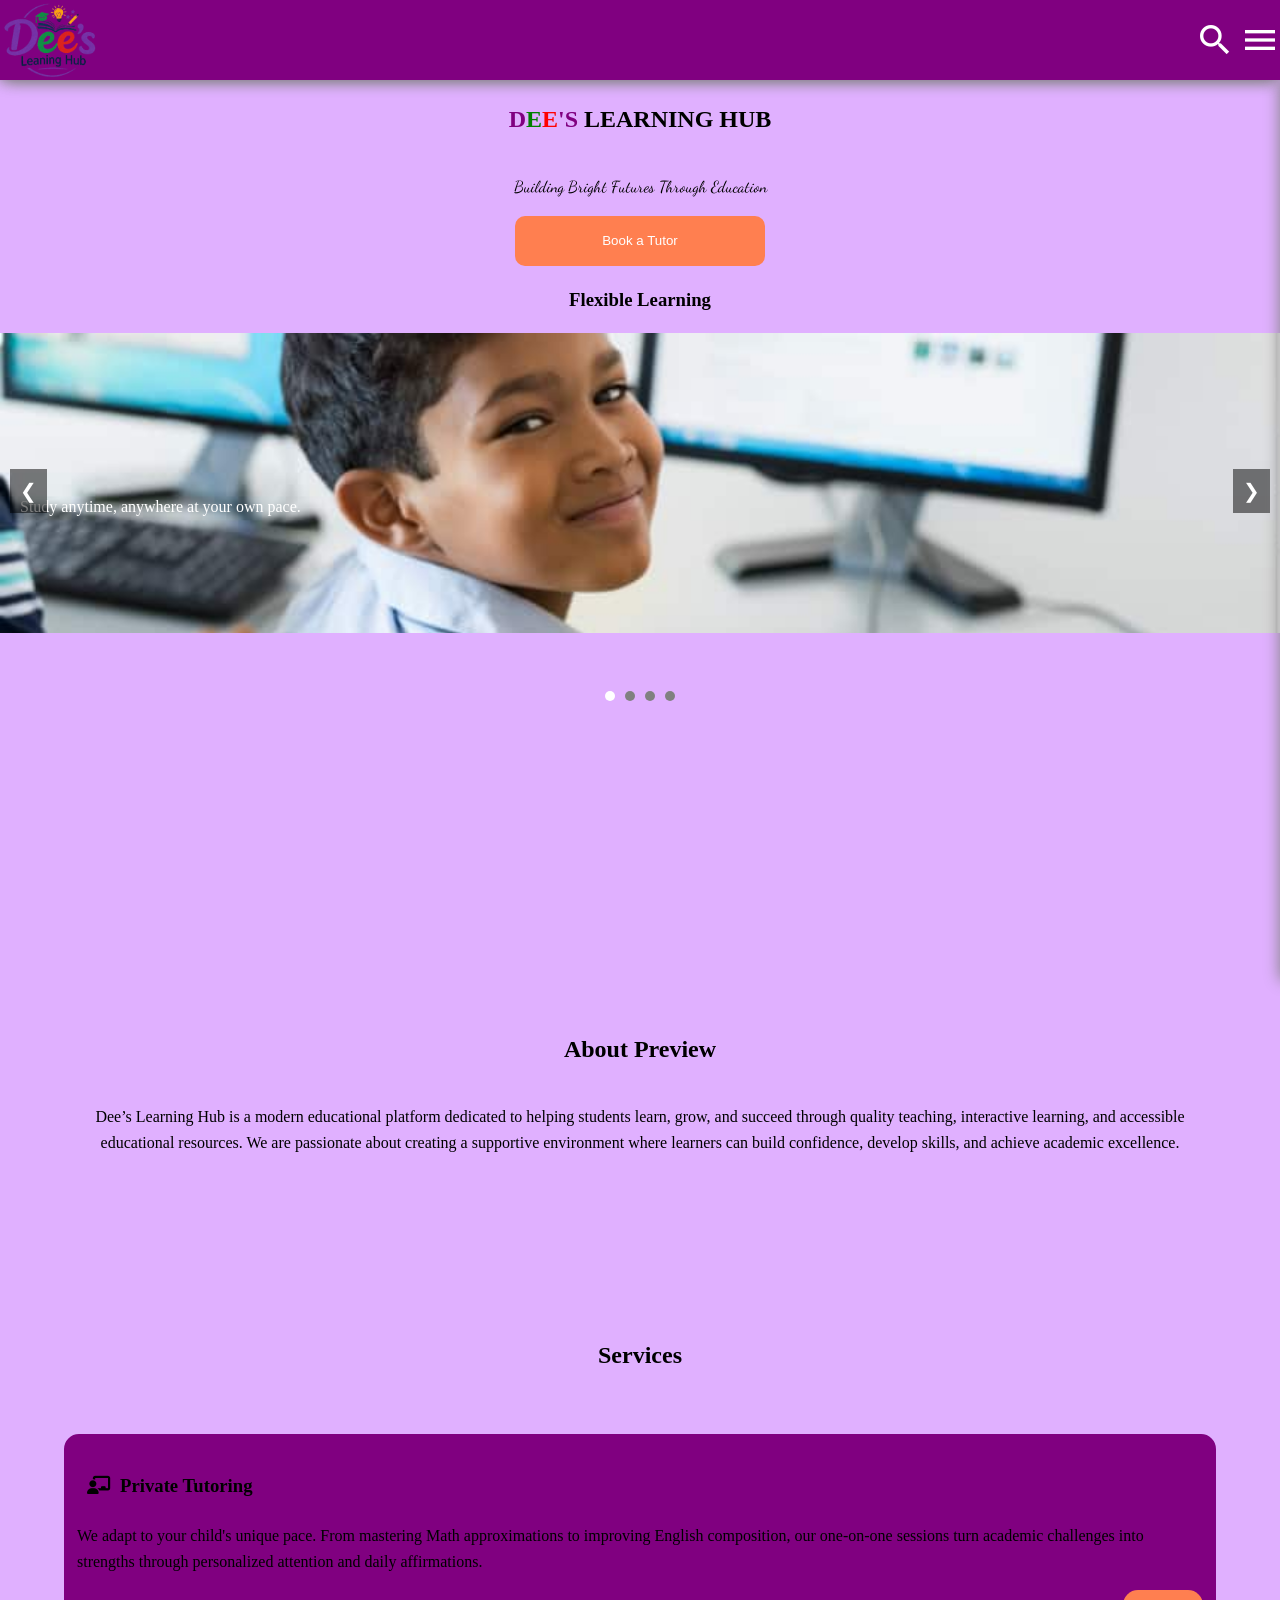
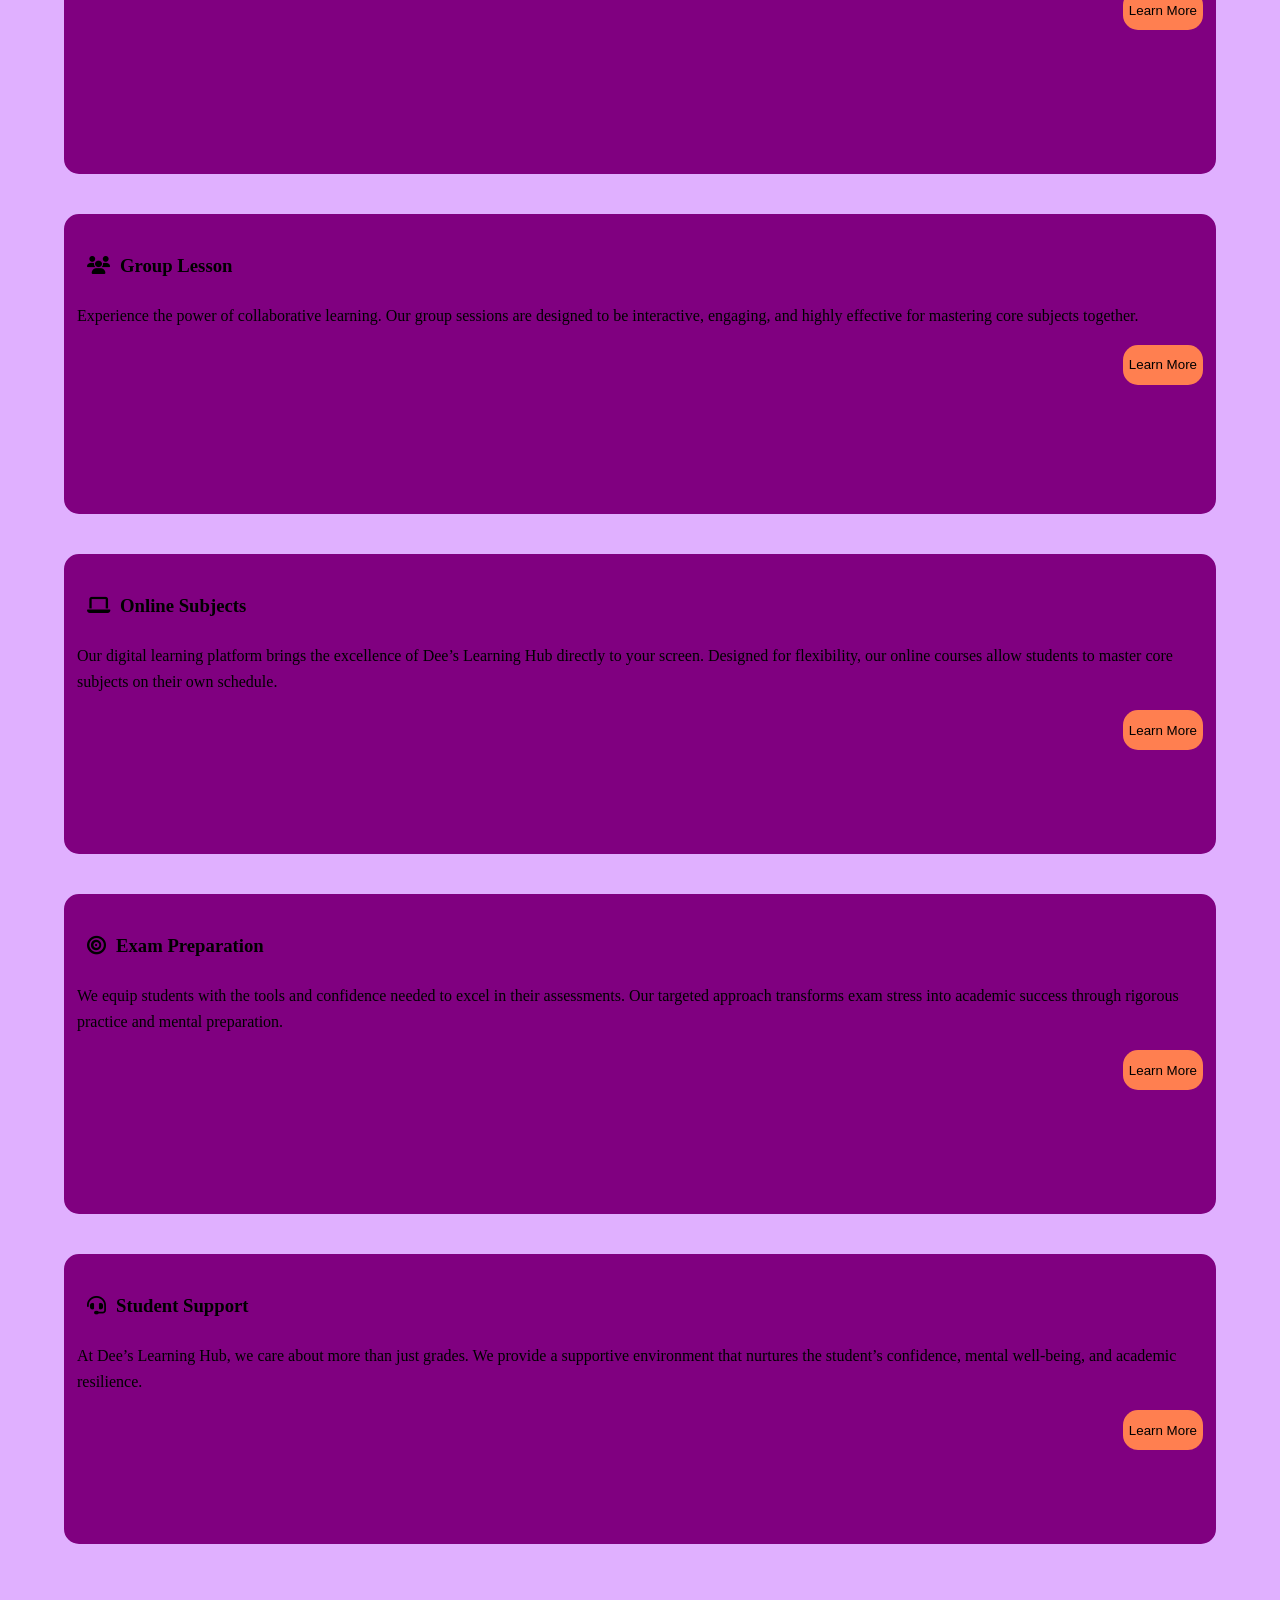
==== index.html @ 2a3b393b "Update index.html" ====
<!doctype.html>
   <html lang="en">
    <head><link rel="stylesheet" href="https://fonts.googleapis.com/css2?family=Material+Symbols+Outlined:opsz,wght,FILL,GRAD@24,400,0,0&icon_names=add" />
    <link rel="preconnect" href="https://fonts.googleapis.com">
<link rel="preconnect" href="https://fonts.gstatic.com" crossorigin>
<link href="https://fonts.googleapis.com/css2?family=Allura&family=Dancing+Script:wght@400..700&family=Playwrite+DE+SAS:wght@100..400&display=swap" rel="stylesheet">
<link rel="stylesheet" href="https://cdnjs.cloudflare.com/ajax/libs/font-awesome/6.5.0/css/all.min.css">
    <link href="https://fonts.googleapis.com/icon?family=Material+Icons" rel="stylesheet">
    <meta name="viewport" content="width=device-width, initial-scale=1.0, maximum-scale=1.0, user-scalable=no">
    <link rel="stylesheet" href="index.css">
<title>HomePage</title>

</head>
<body>
  
  <!------Header Section--------->
 
  <header>
    <img src="hub.png" alt="logo" width="100px" height="80px">
    <div class="icons">
    <span class="material-icons" id="search-icon">search</span> 
     <span id="menu" class="material-icons"> menu</span>
     </div>
     </header>
  
<!-------Navigation Section-------->

<nav id="nav"> 
<a href="index.html"><button class="btn"> <span class="material-icons">home</span>Home</button></a>
<a href="tutors.html"><button class="btn"><span class="material-icons">school</span>Our Tutors</button></a>
<a href="#services"><button class="btn"><span class="material-icons">miscellaneous_services</span>Services </button></a>
<a href="career.html"><button class="btn"><span class="material-icons">work</span>Career</button></a>
<a href="about.html"><button class="btn"><span class="material-icons">info</span>About Us</button></a>
<a href="contact.html"><button class="btn"><span class="material-icons">support_agent</span>Contact</button></a>
<div class="login-section">
  <a href="Login.html"><button  class="btn1">Login</button></a>
    <a href="Signup.html"><button class="btn1">Sign Up</button></a>
</div>
</nav>

<!--------Main-Section---------->

<main> 
<div class="toggle-search" id="search" >    <input type="text" id="search" placeholder="search"/> </div>
  
<section class="hero">
  <h1><span class="purple">D</span><span class="green">E</span><span class="red">E</span><span class="purple">'S</span><span class="learning-hub"> LEARNING HUB</span></h1>
  <p class="slogan">Building Bright Futures Through Education</p>
  
  <a href="Book.html"><button class="btn1">Book a Tutor</button></a>
  </section>
 
 <!------------Slider-Section ------>  
  
  <section class="slider">
  
      <div class="card active">
        <h3>Flexible Learning</h3>
        <img src="image5.jpg" width="300px" height="200px">
        <p class="text">Study anytime, anywhere at your own pace.</p>
      </div>
      
      <div class="card">
      <h3>Interactive Lessons</h3>
        <img src="image1.jpeg" width="300px" height="200px">
        <p class="text">Engaging classes with practical examples and hands-on learning.</p>  
         </div>
         
  <div class="card">
    <h3>Community Support</h3>
        <img src="image2.jpeg" width="300px" height="200px">
        <p class="text">Join a community of learners for collaboration and growth.</p>   </div>
        
    <div class="card">
      <h3>Expert Tutors</h3>
        <img src="image4.jpeg" width="300px" height="200px">
        <p class="text">Learn from experienced instructors who simplify tough topics.</p>  </div>
        
    
    <button id="prev">❮</button>
  <button id="next">❯</button>
  <div class="dots">
  
  </section>
  
  <!-------Video-Section------->
  
  <section class="video">
    <video autoplay muted loop width="100%">
  <source src="header.mp4" type="video/mp4">
</video>
  </section>
<!------About-Section-------->
  
  <section class="about">
<h2>About Preview</h2>
<p class="section-p">Dee’s Learning Hub is a modern educational platform dedicated to helping students learn, grow, and succeed through quality teaching, interactive learning, and accessible educational resources. We are passionate about creating a supportive environment where learners can build confidence, develop skills, and achieve academic excellence.</p>
    
    
  </section>
 
 <!--------Services-Section---------> 

<section id="services" class="Services">
  <h2>Services</h2>
 <div class="private-tutor">
   <h3><i class="fas fa-chalkboard-teacher"></i>Private Tutoring</h3>
   <p class="private-tutor_text">We adapt to your child's unique pace. From mastering Math approximations to improving English composition, our one-on-one sessions turn academic challenges into strengths through personalized attention and daily affirmations.</p>
   <button class="btn3">Learn More</button>
 </div>
 <div class="Group-Lesson">
   
   <h3><i class="fas fa-users"></i>Group Lesson</h3>
   <p class="private-tutor_text">Experience the power of collaborative learning. Our group sessions are designed to be interactive, engaging, and highly effective for mastering core subjects together.</p>
   <button class="btn3">Learn More</button>
 </div>
 <div class="online-subject">
   <h3><i class="fas fa-laptop"></i>Online Subjects</h3>
   <p>Our digital learning platform brings the excellence of Dee’s Learning Hub directly to your screen. Designed for flexibility, our online courses allow students to master core subjects on their own schedule.</p>
   <button class="btn3">Learn More</button>
   </div>
<div class="exam">
  <h3><i class="fas fa-bullseye"></i>Exam Preparation</h3>
  <p>We equip students with the tools and confidence needed to excel in their assessments. Our targeted approach transforms exam stress into academic success through rigorous practice and mental preparation.</p>
  
  
 <button class="btn3">Learn More</button>
</div>
<div class="Student_Support">
  <h3><i class="fas fa-headset"></i>Student Support</h3>
  <p>At Dee’s Learning Hub, we care about more than just grades. We provide a supportive environment that nurtures the student’s confidence, mental well-being, and academic resilience.</p>
  
    <button class="btn3">Learn More</button>
  
</div>
   
  
   
 </div>
  </section>
  

  
</main>
<script src="index.js"></script>
</body>
</html>
---- index.css ----
* { box-sizing: border-box;}
body { margin: 0px;
       background: #E0B0FF;}
 
 /* -----Header Section-------*/

 header{ background: purple;
         position: fixed;
         left: 0px; top: 0px;
         height: 80px;
         width: 100%;
         display: flex;
         align-items: center;
         justify-content: space-between;
         box-shadow: 0 0 15px gray;
         z-index: 999;
 }

#search-icon { font-size: 40px;
               color: white;}

#menu { font-size: 40px;
               color: white;}

#search { height: 30px;
          border-radius: 15px;
          outline: none;
          border-style: none;}
.toggle-search { position: fixed;
                top: 80px; left: 0px;
                 background: purple;
                 height: 40px;
                 width: 100%;
                 box-shadow: 0 0 15px gray;
                 display: flex;
                 align-items: center;
                 justify-content: center;
        transform: translateY(-100%);
        transition: 0.5s ease;
}

.toggle-search.active { transform: translateY(0%);}

#search:focus { border: 2px solid teal;}
.icons { display: flex;
         gap: 5px;}

/* Navigation Section */

nav { height: 100vh;
      width: 80%;
      position: fixed;
      right: 0px; top: 80px;
      box-shadow: 0 0 15px gray;
      background: purple;
      display: flex;
      flex-direction: column;
      align-items: flex-end;
      padding: 10px;
      gap: 20px;
      z-index: 1;
      transform: translateX(100%);
      box-shadow: 0 0 15px gray;
      transition: transform 0.9s ease;
  
}

nav.active { transform: translateX(0%);
}
      

.btn { height: 40px;
       border-style: none;
       background: transparent;
       color: white;
       font-size: 20px;
       cursor: pointer;}


.btn:hover { background: coral;
             transform: scale(1.09);
             transition: transform 0.9s ease;}

.login-section { display: flex;
                 flex-direction: column;
                 align-items: center;
                 gap: 20px;
                 width: 100%;
                height: 200px;}
                

.btn1 { height: 50px;
        width: 250px;
        border-radius: 10px;
        background: coral;
        color: white;
        border-style: none;
        cursor: pointer;}

.btn1:hover { background: gray;
              transform: scale(1.0);}
                
                
/*-------Main-Section------*/

main { 
  margin-top: 80px;
       height: 3500px;
       display: flex;
       flex-direction: column;
       align-items: center;
       line-height: 1.6;}

.green { color: green;}
.red{ color: red;}
.purple{ color: purple;}
.learning-hub { color: black;}

.slogan { font-family: "Dancing Script", cursive;
  font-optical-sizing: auto;
  font-weight: <weight>;
  font-style: normal;
  text-align: center;}
  
p { color: black;}
h2,h3 { color: black;}


/*-------slider-section--------*/

.slider { position: relative;
          width: 100%;
          height: 450px;
          overflow: hidden;}

.card {
  position: absolute;
  width: 100%;
  height: 300px;
  opacity: 0;
  transition: opacity 0.8s ease;
  text-align: center;}
  
  
.card img { 
  width: 100%;
  height: 100%;
  object-fit: cover;}
  
.card.active {
  opacity: 1;}
  
/*---------TEXT ANIMATION-------*/

.text {
  position: absolute;
  bottom: 30px;
  left: 20px;
  color: white;
  opacity: 0;
  transform: translateY(20px);
  transition: 0.5s;
}

.card.active .text {
  opacity: 1;
  transform: translateY(0);
}

/* BUTTONS */
#prev, #next {
  position: absolute;
  top: 50%;
  transform: translateY(-50%);
  background: rgba(0,0,0,0.5);
  border: none;
  color: white;
  font-size: 20px;
  padding: 10px;
  cursor: pointer;
}

/*------DOTS-----*/
.dots {
  position: absolute;
  bottom: 10px;
  width: 100%;
  text-align: center;
}

.dots span {
  display: inline-block;
  width: 10px;
  height: 10px;
  margin: 5px;
  background: gray;
  border-radius: 50%;
  cursor: pointer;
}

.dots .active {
  background: white;
}


#prev { left: 10px; }
#next { right: 10px; }

.hero { display: flex;
        flex-direction: column;
        align-items: center;}

/*-------- Services-Section------*/

.Services {
            display: grid;
            grid-template-columns: 1fr;
            place-items: center;
            gap: 40px;
            width: 90%;
            }
            

.private-tutor { padding: 10px;
  height: 340px;
  width: 100%; 
  border-style: solid;
  border-color: purple;
  background: purple;
  border-radius: 15px;}
  
.private-tutor:hover { transform: scale(1.05);
   box-shadow: 0 0 15px purple;}

.group-Lesson {height: 300px;
  width: 100%; 
  padding: 10px;
  border-style: solid;
  border-color: purple;
  background: purple;
  border-radius: 15px;} 
  
.group-Lesson:hover { transform: scale(1.05);
               box-shadow: 0 0 15px purple;}

.online-subject {height: 300px;
  width: 100%; 
  border-style: solid;
  border-color: purple;
  background: purple;
  border-radius: 15px;
  padding: 10px;
  border-radius: 15px;
}
.online-subject:hover { 
               transform: scale(1.05);
               box-shadow: 0 0 15px purple;}


i { padding: 10px;}

.private-tutor_text { text-overflow: ellipsis;
           line-height: 1.6;}
.btn3 { height: 40px;
        background: coral;
        border-style: none;
        border-radius: 15px;
        color: black;
        float: right;}
.btn3:hover { transform: scale(1.05);
              background: orange;}

.exam { padding: 10px;
  height: 320px;
  width: 100%; 
  border-style: solid;
  border-color: purple;
  background: purple;
  border-radius: 15px;}
.exam:hover {transform: scale(1.05);
               box-shadow: 0 0 15px purple;}

.Student_Support { padding: 10px;
  height: 290px;
  width: 100%; 
  border-style: solid;
  border-color: purple;
  background: purple;
  border-radius: 15px;}
.Student_Support:hover {
  transform: scale(1.05);
               box-shadow: 0 0 15px purple;}

/*--------About-section --------*/

.about { display: flex;
         flex-direction: column;
         align-items: center;
         justify-content: center;
         height: 50vh;
         width: 90%;}
         
.section-p { text-align: center;}
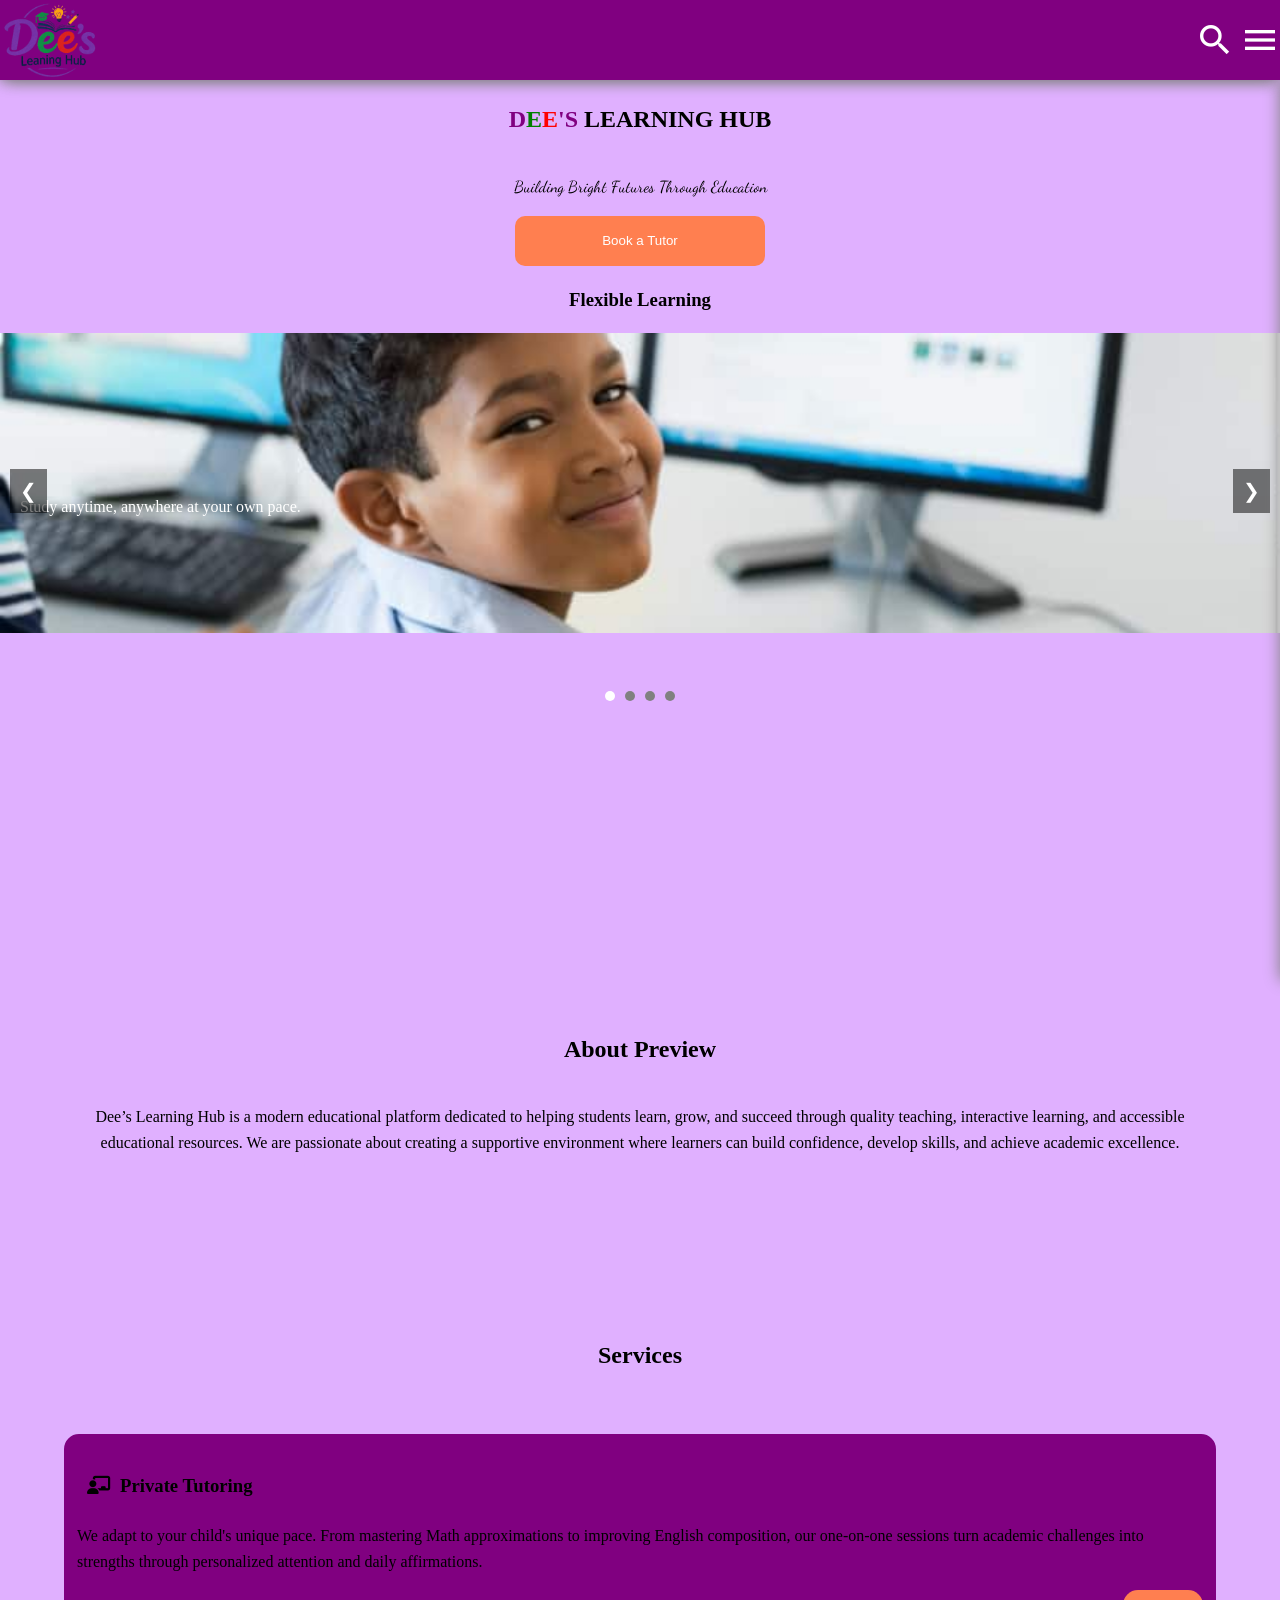
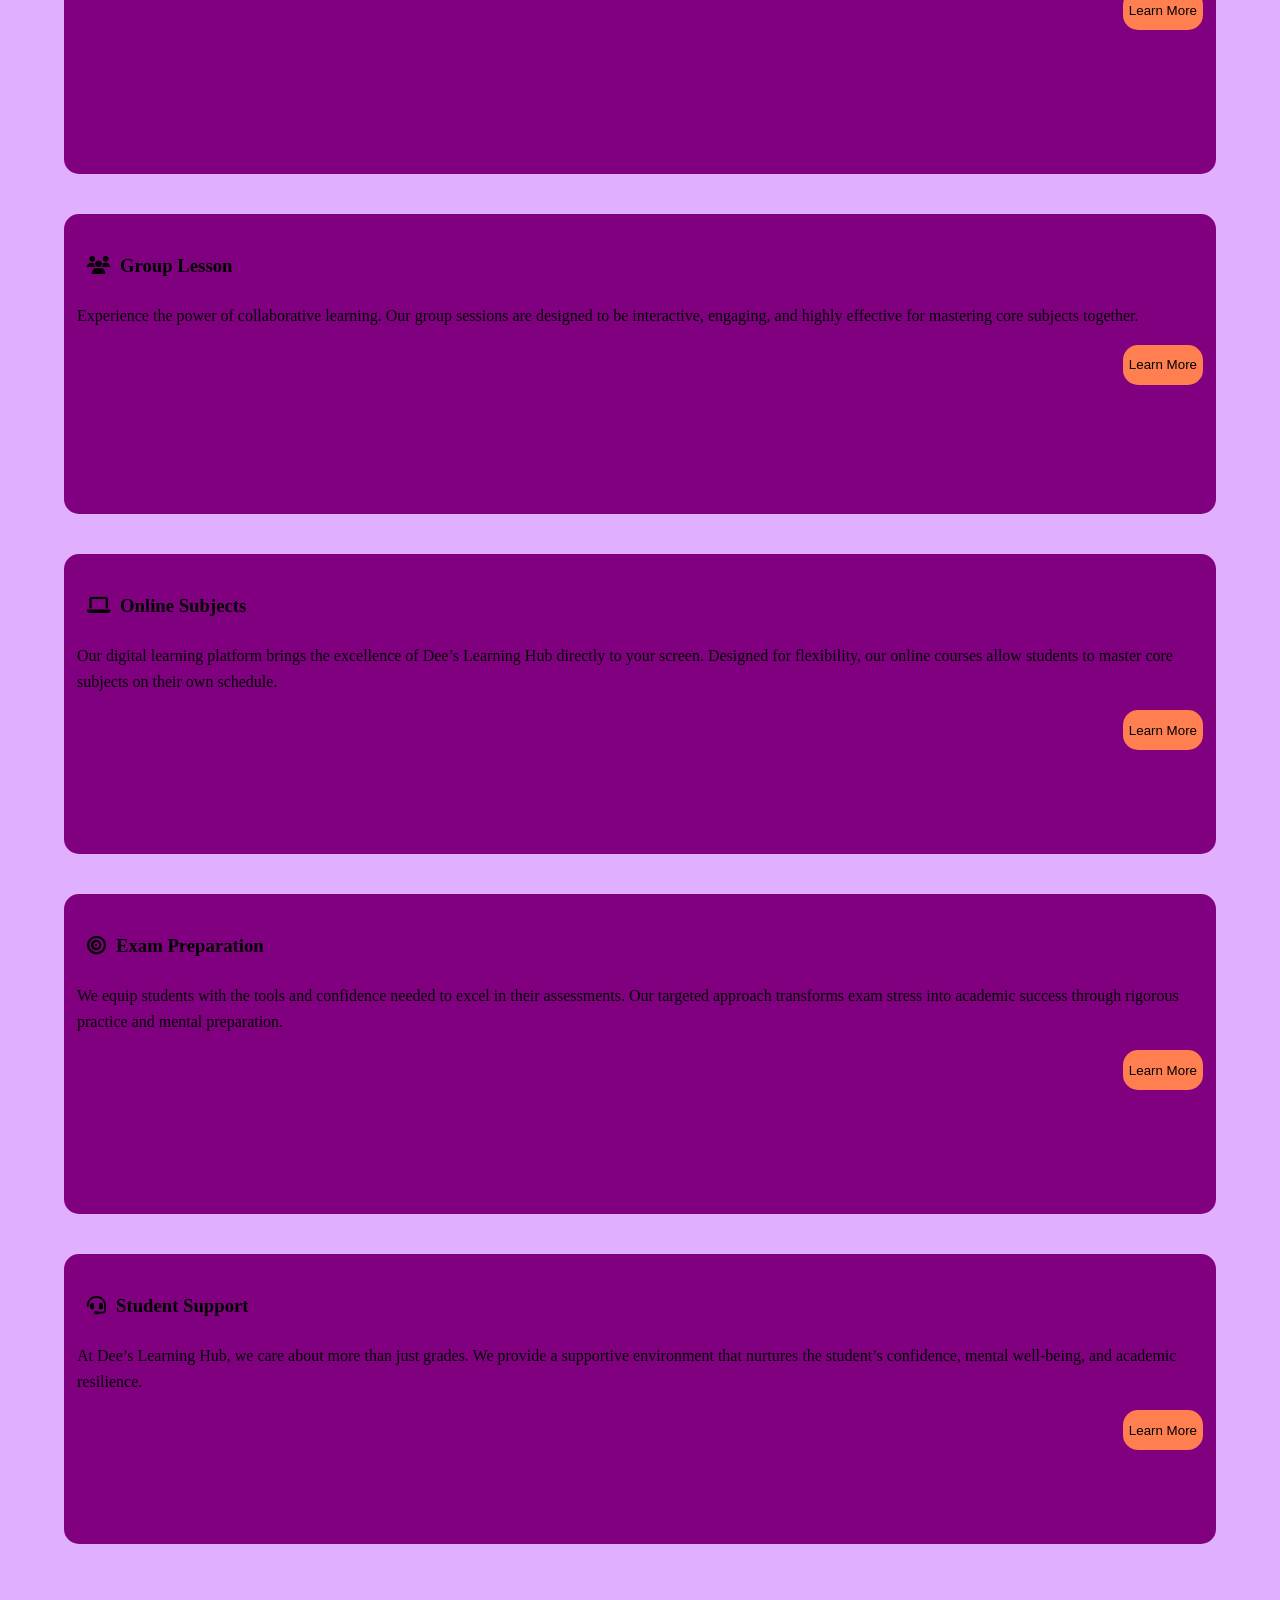
==== commit abde85a5: "Update index.html" ====
--- a/index.html
+++ b/index.html
@@ -1,5 +1,6 @@
 
-<!doctype.html>
+
+<!DOCTYPE>
    <html lang="en">
     <head><link rel="stylesheet" href="https://fonts.googleapis.com/css2?family=Material+Symbols+Outlined:opsz,wght,FILL,GRAD@24,400,0,0&icon_names=add" />
     <link rel="preconnect" href="https://fonts.googleapis.com">
@@ -9,7 +10,6 @@
     <link href="https://fonts.googleapis.com/icon?family=Material+Icons" rel="stylesheet">
     <meta name="viewport" content="width=device-width, initial-scale=1.0, maximum-scale=1.0, user-scalable=no">
     <link rel="stylesheet" href="index.css">
-<title>HomePage</title>
 
 </head>
 <body>
@@ -35,7 +35,7 @@
 <a href="contact.html"><button class="btn"><span class="material-icons">support_agent</span>Contact</button></a>
 <div class="login-section">
   <a href="Login.html"><button  class="btn1">Login</button></a>
-    <a href="Signup.html"><button class="btn1">Sign Up</button></a>
+    <a href="signup.html"><button class="btn1">Sign Up</button></a>
 </div>
 </nav>
 
@@ -104,30 +104,30 @@
 
 <section id="services" class="Services">
   <h2>Services</h2>
- <div class="private-tutor">
+ <div id="private-tutor" class="Service">
    <h3><i class="fas fa-chalkboard-teacher"></i>Private Tutoring</h3>
    <p class="private-tutor_text">We adapt to your child's unique pace. From mastering Math approximations to improving English composition, our one-on-one sessions turn academic challenges into strengths through personalized attention and daily affirmations.</p>
    <button class="btn3">Learn More</button>
  </div>
- <div class="Group-Lesson">
+ <div id="Group-Lesson" class="Service">
    
    <h3><i class="fas fa-users"></i>Group Lesson</h3>
    <p class="private-tutor_text">Experience the power of collaborative learning. Our group sessions are designed to be interactive, engaging, and highly effective for mastering core subjects together.</p>
    <button class="btn3">Learn More</button>
  </div>
- <div class="online-subject">
+ <div id="online-subject" class="Service">
    <h3><i class="fas fa-laptop"></i>Online Subjects</h3>
    <p>Our digital learning platform brings the excellence of Dee’s Learning Hub directly to your screen. Designed for flexibility, our online courses allow students to master core subjects on their own schedule.</p>
    <button class="btn3">Learn More</button>
    </div>
-<div class="exam">
+<div id="exam" class="Service">
   <h3><i class="fas fa-bullseye"></i>Exam Preparation</h3>
   <p>We equip students with the tools and confidence needed to excel in their assessments. Our targeted approach transforms exam stress into academic success through rigorous practice and mental preparation.</p>
   
   
  <button class="btn3">Learn More</button>
 </div>
-<div class="Student_Support">
+<div id="Student_Support" class="Service">
   <h3><i class="fas fa-headset"></i>Student Support</h3>
   <p>At Dee’s Learning Hub, we care about more than just grades. We provide a supportive environment that nurtures the student’s confidence, mental well-being, and academic resilience.</p>
   
@@ -149,4 +149,5 @@
 
 
 
+
   
--- a/index.css
+++ b/index.css
@@ -1,4 +1,4 @@
-   * { box-sizing: border-box;}
+ * { box-sizing: border-box;}
 body { margin: 0px;
        background: #E0B0FF;}
  
@@ -14,7 +14,7 @@
          justify-content: space-between;
          box-shadow: 0 0 15px gray;
          z-index: 999;
- }
+         backdrop-filter: blur(8px);}
 
 #search-icon { font-size: 40px;
                color: white;}
@@ -221,7 +221,7 @@
             }
             
 
-.private-tutor { padding: 10px;
+#private-tutor { padding: 10px;
   height: 340px;
   width: 100%; 
   border-style: solid;
@@ -229,10 +229,10 @@
   background: purple;
   border-radius: 15px;}
   
-.private-tutor:hover { transform: scale(1.05);
+#private-tutor:hover { transform: scale(1.05);
    box-shadow: 0 0 15px purple;}
 
-.group-Lesson {height: 300px;
+#group-Lesson {height: 300px;
   width: 100%; 
   padding: 10px;
   border-style: solid;
@@ -240,10 +240,10 @@
   background: purple;
   border-radius: 15px;} 
   
-.group-Lesson:hover { transform: scale(1.05);
+#group-Lesson:hover { transform: scale(1.05);
                box-shadow: 0 0 15px purple;}
 
-.online-subject {height: 300px;
+#online-subject {height: 300px;
   width: 100%; 
   border-style: solid;
   border-color: purple;
@@ -252,7 +252,7 @@
   padding: 10px;
   border-radius: 15px;
 }
-.online-subject:hover { 
+#online-subject:hover { 
                transform: scale(1.05);
                box-shadow: 0 0 15px purple;}
 
@@ -270,24 +270,24 @@
 .btn3:hover { transform: scale(1.05);
               background: orange;}
 
-.exam { padding: 10px;
+#exam { padding: 10px;
   height: 320px;
   width: 100%; 
   border-style: solid;
   border-color: purple;
   background: purple;
   border-radius: 15px;}
-.exam:hover {transform: scale(1.05);
+#exam:hover {transform: scale(1.05);
                box-shadow: 0 0 15px purple;}
 
-.Student_Support { padding: 10px;
+#Student_Support { padding: 10px;
   height: 290px;
   width: 100%; 
   border-style: solid;
   border-color: purple;
   background: purple;
   border-radius: 15px;}
-.Student_Support:hover {
+#Student_Support:hover {
   transform: scale(1.05);
                box-shadow: 0 0 15px purple;}
 
@@ -300,4 +300,17 @@
          height: 50vh;
          width: 90%;}
          
-.section-p { text-align: center;}+.section-p { text-align: center;}
+
+/*------IntersectionOberserver-----*/
+
+.Service {
+  opacity: 0;
+  transform: translateY(50px);
+  transition: all 0.6s ease;
+}
+
+.Service.show {
+  opacity: 1;
+  transform: translateY(0);
+}
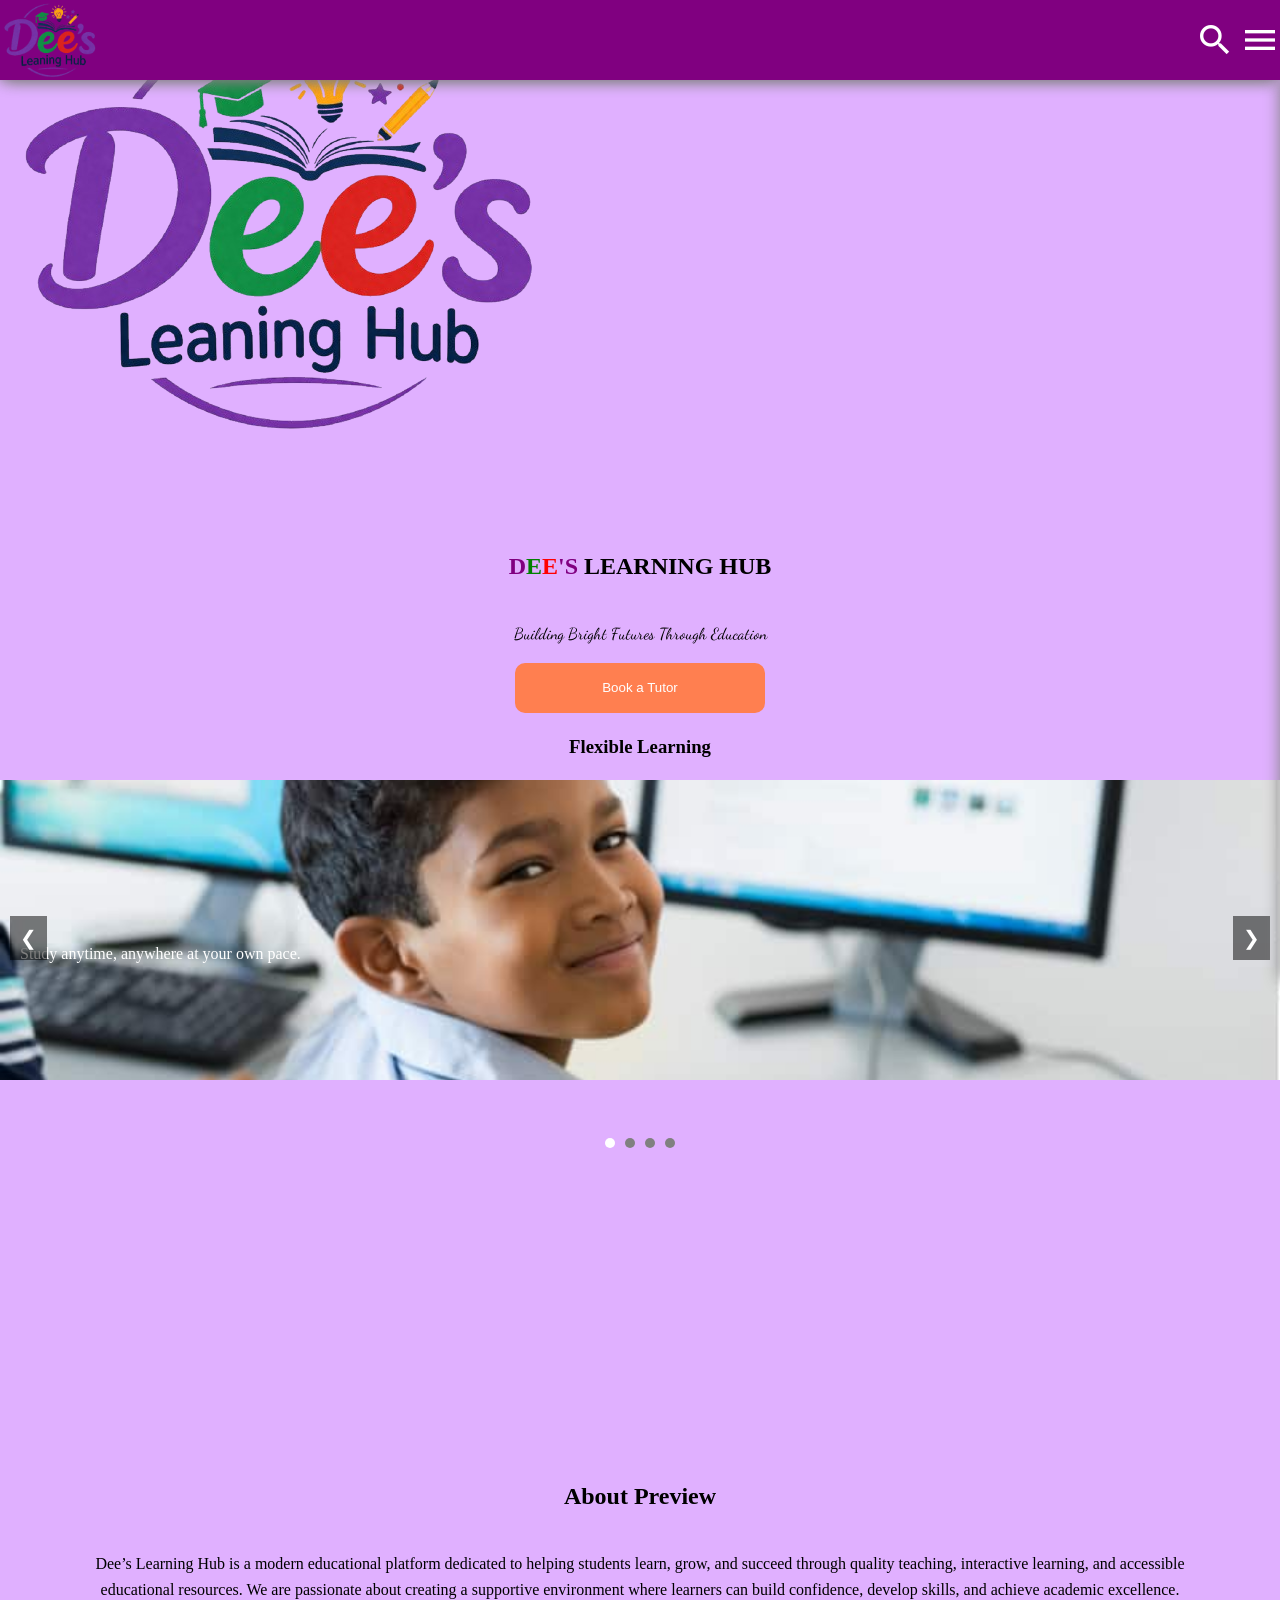
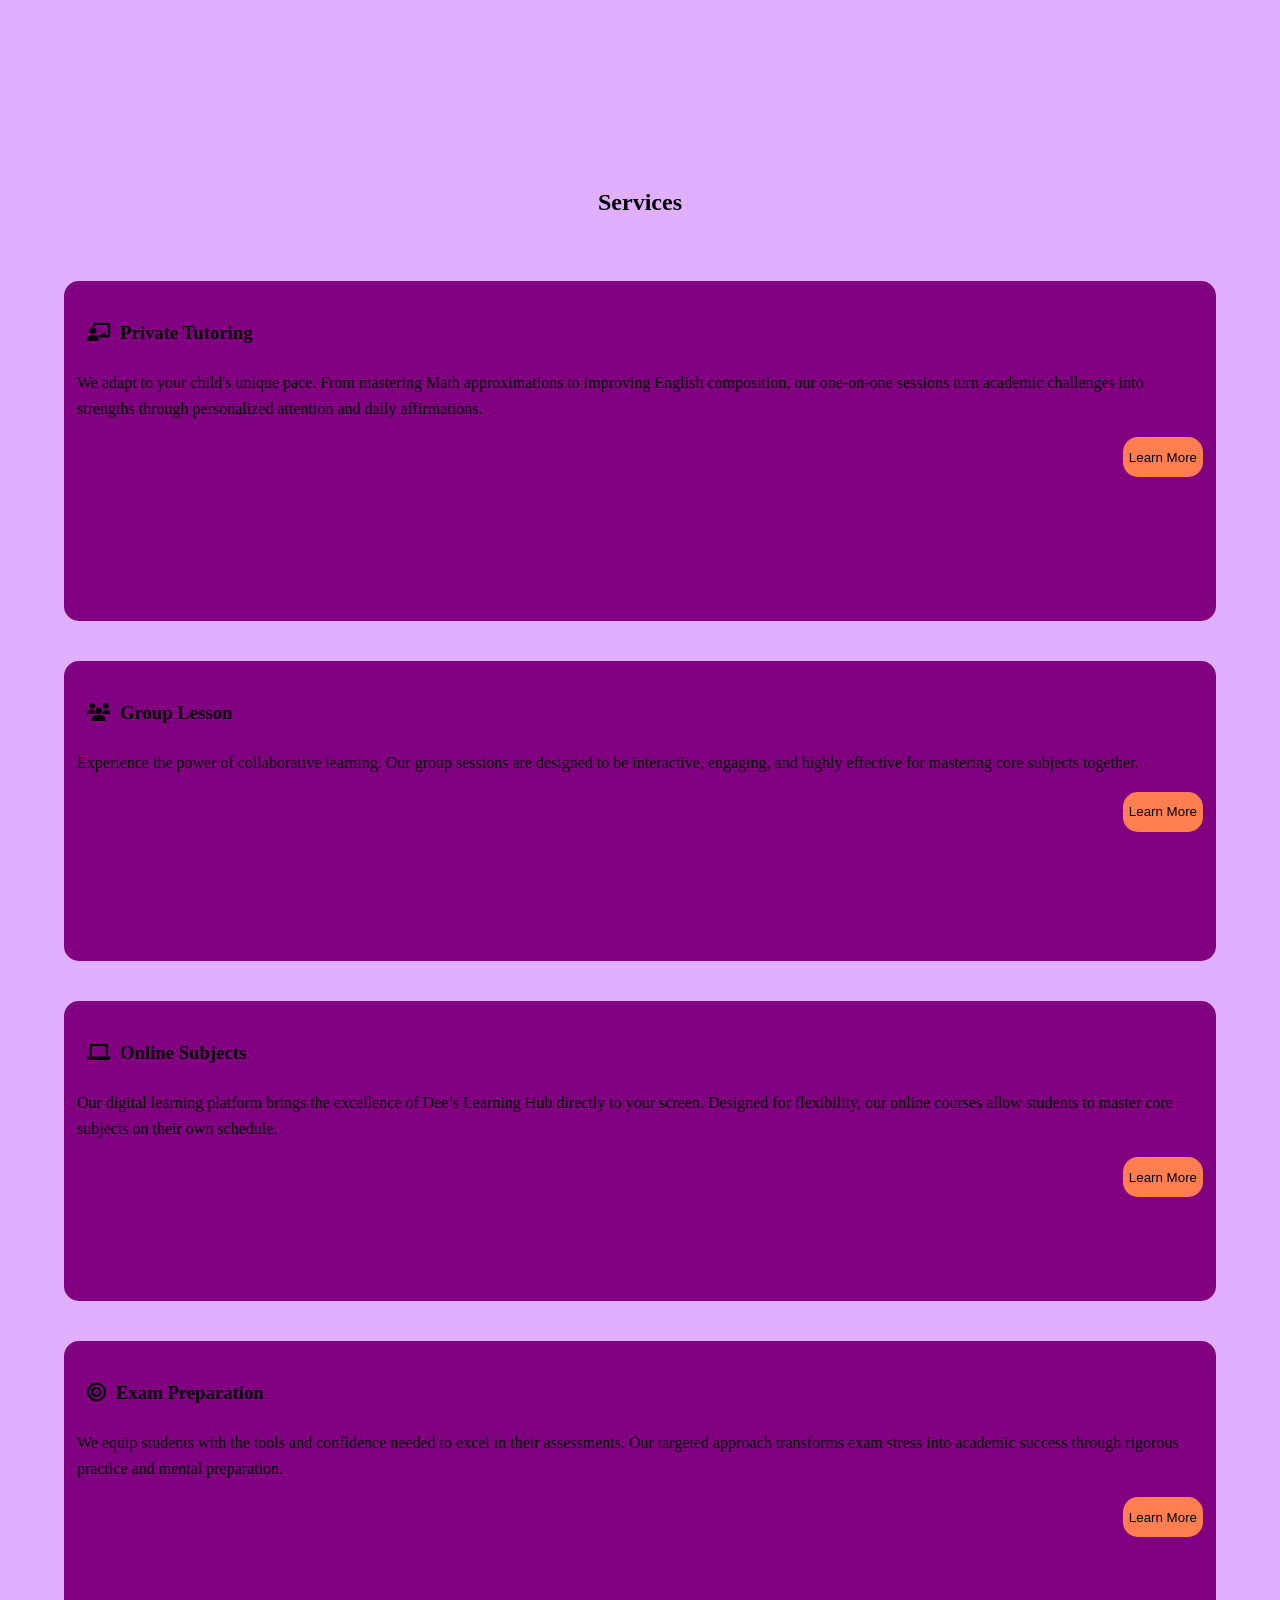
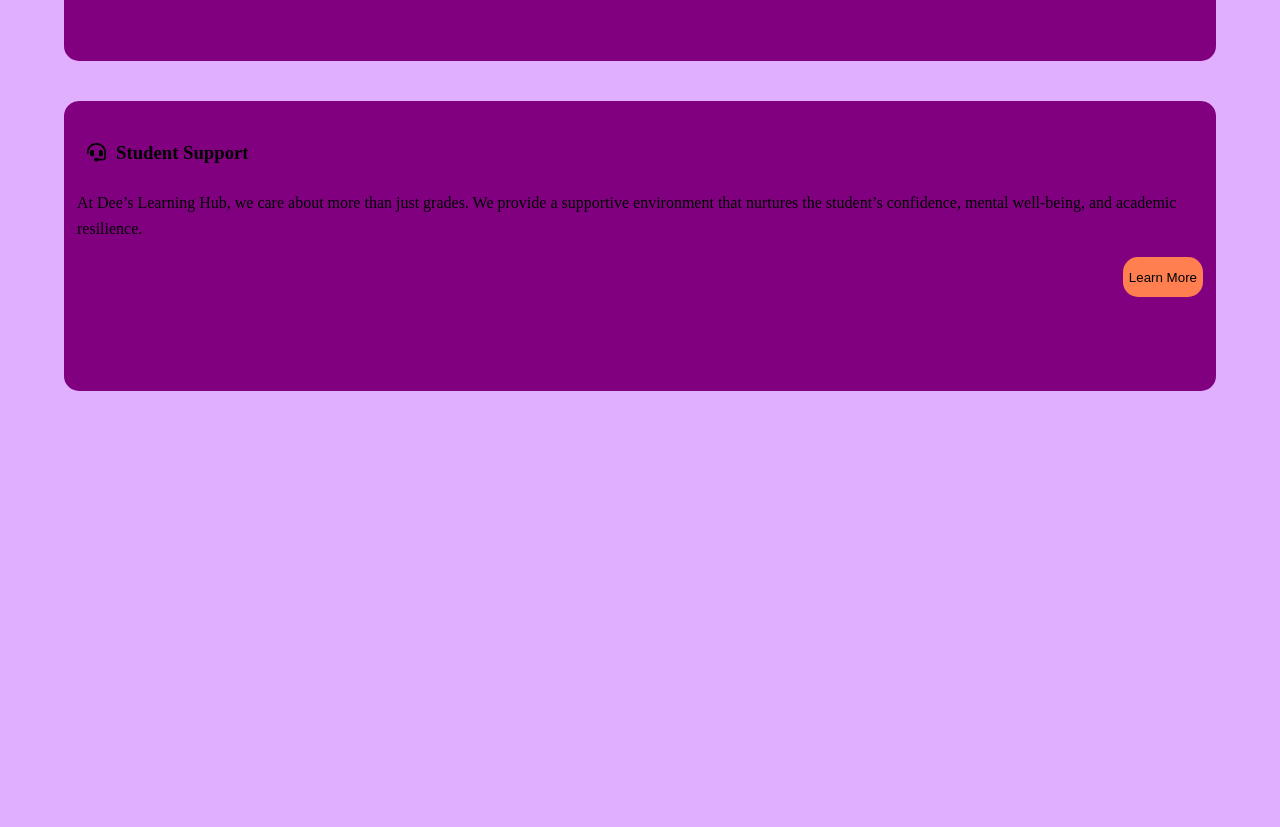
==== commit 9c7bbeaa: "Update index.html" ====
--- a/index.html
+++ b/index.html
@@ -2,7 +2,9 @@
 
 <!DOCTYPE>
    <html lang="en">
-    <head><link rel="stylesheet" href="https://fonts.googleapis.com/css2?family=Material+Symbols+Outlined:opsz,wght,FILL,GRAD@24,400,0,0&icon_names=add" />
+    <head>
+    <meta charset="UTF-8">
+<link rel="stylesheet" href="https://fonts.googleapis.com/css2?family=Material+Symbols+Outlined:opsz,wght,FILL,GRAD@24,400,0,0&icon_names=add" />
     <link rel="preconnect" href="https://fonts.googleapis.com">
 <link rel="preconnect" href="https://fonts.gstatic.com" crossorigin>
 <link href="https://fonts.googleapis.com/css2?family=Allura&family=Dancing+Script:wght@400..700&family=Playwrite+DE+SAS:wght@100..400&display=swap" rel="stylesheet">
@@ -38,6 +40,11 @@
     <a href="signup.html"><button class="btn1">Sign Up</button></a>
 </div>
 </nav>
+
+<!---------intro-animetion--------->
+<div id="intro">
+  <img src="hub.png" class="logo">
+</div>
 
 <!--------Main-Section---------->
 
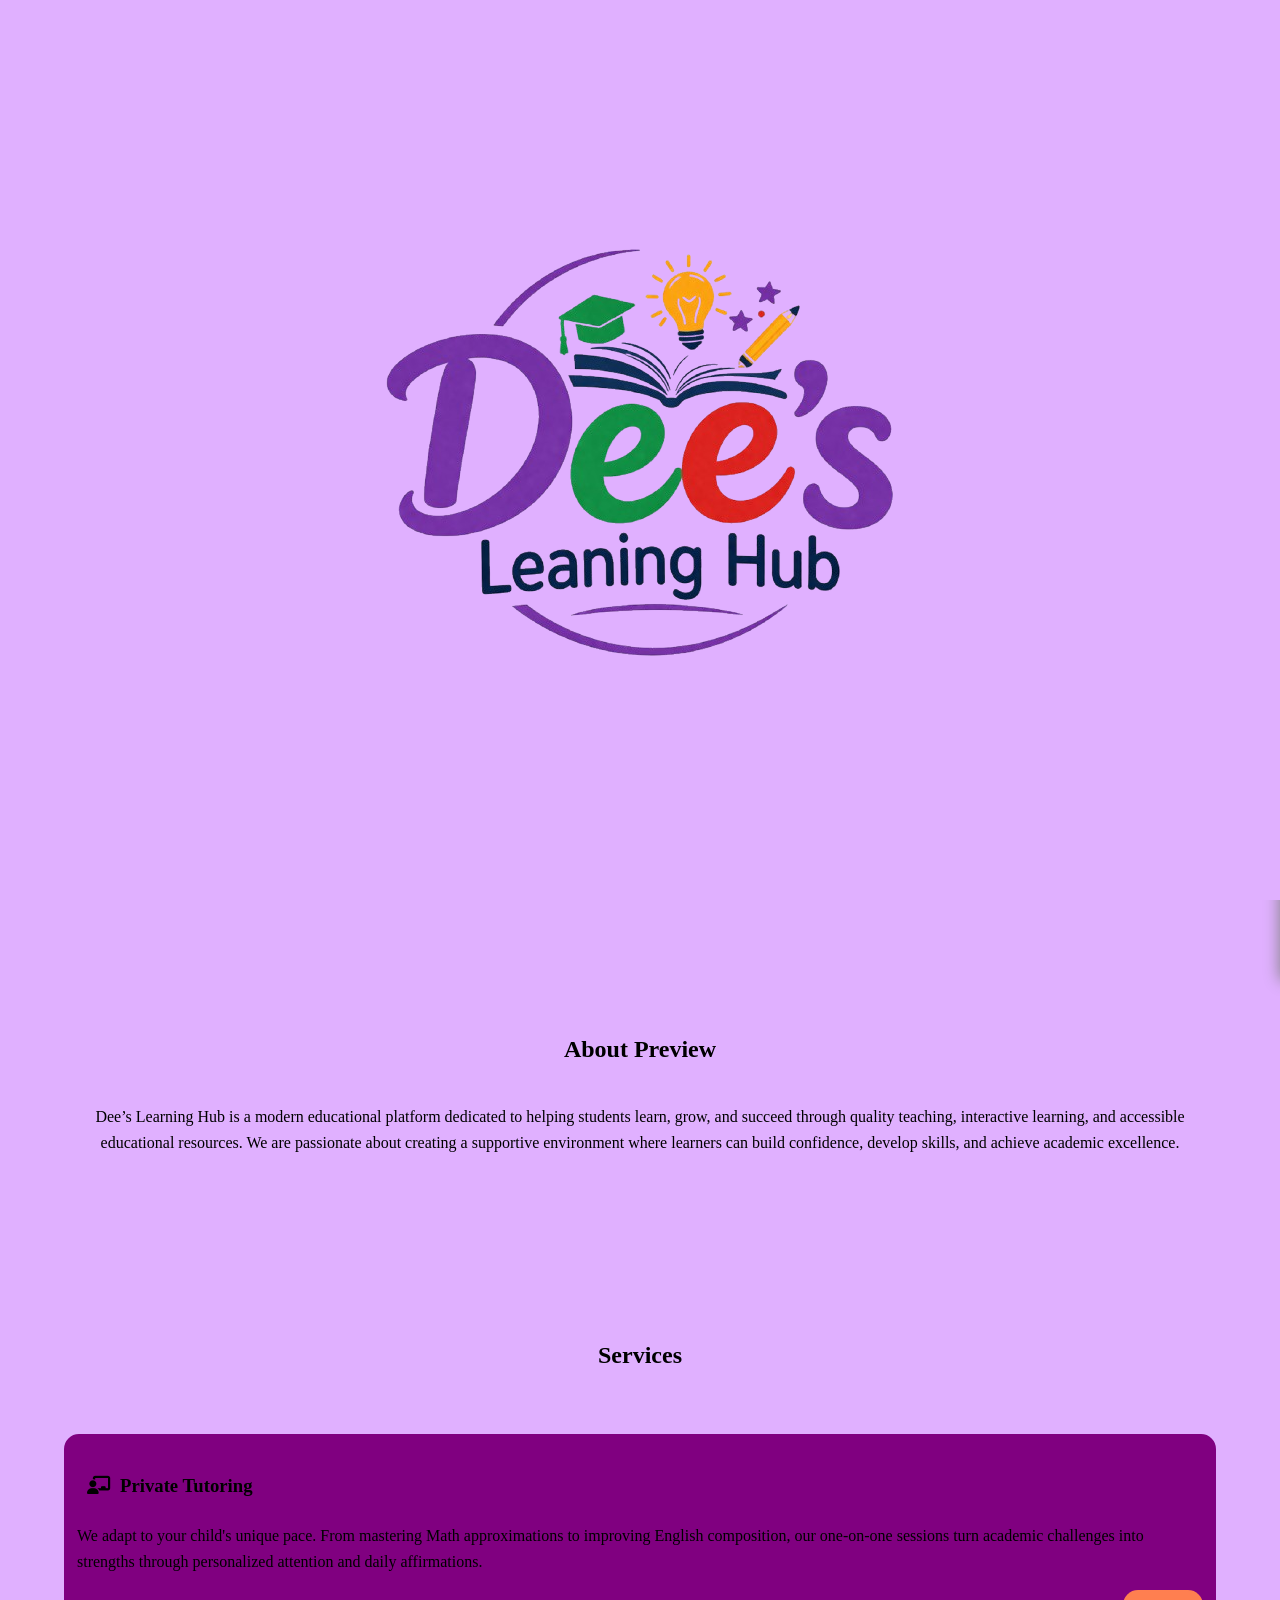
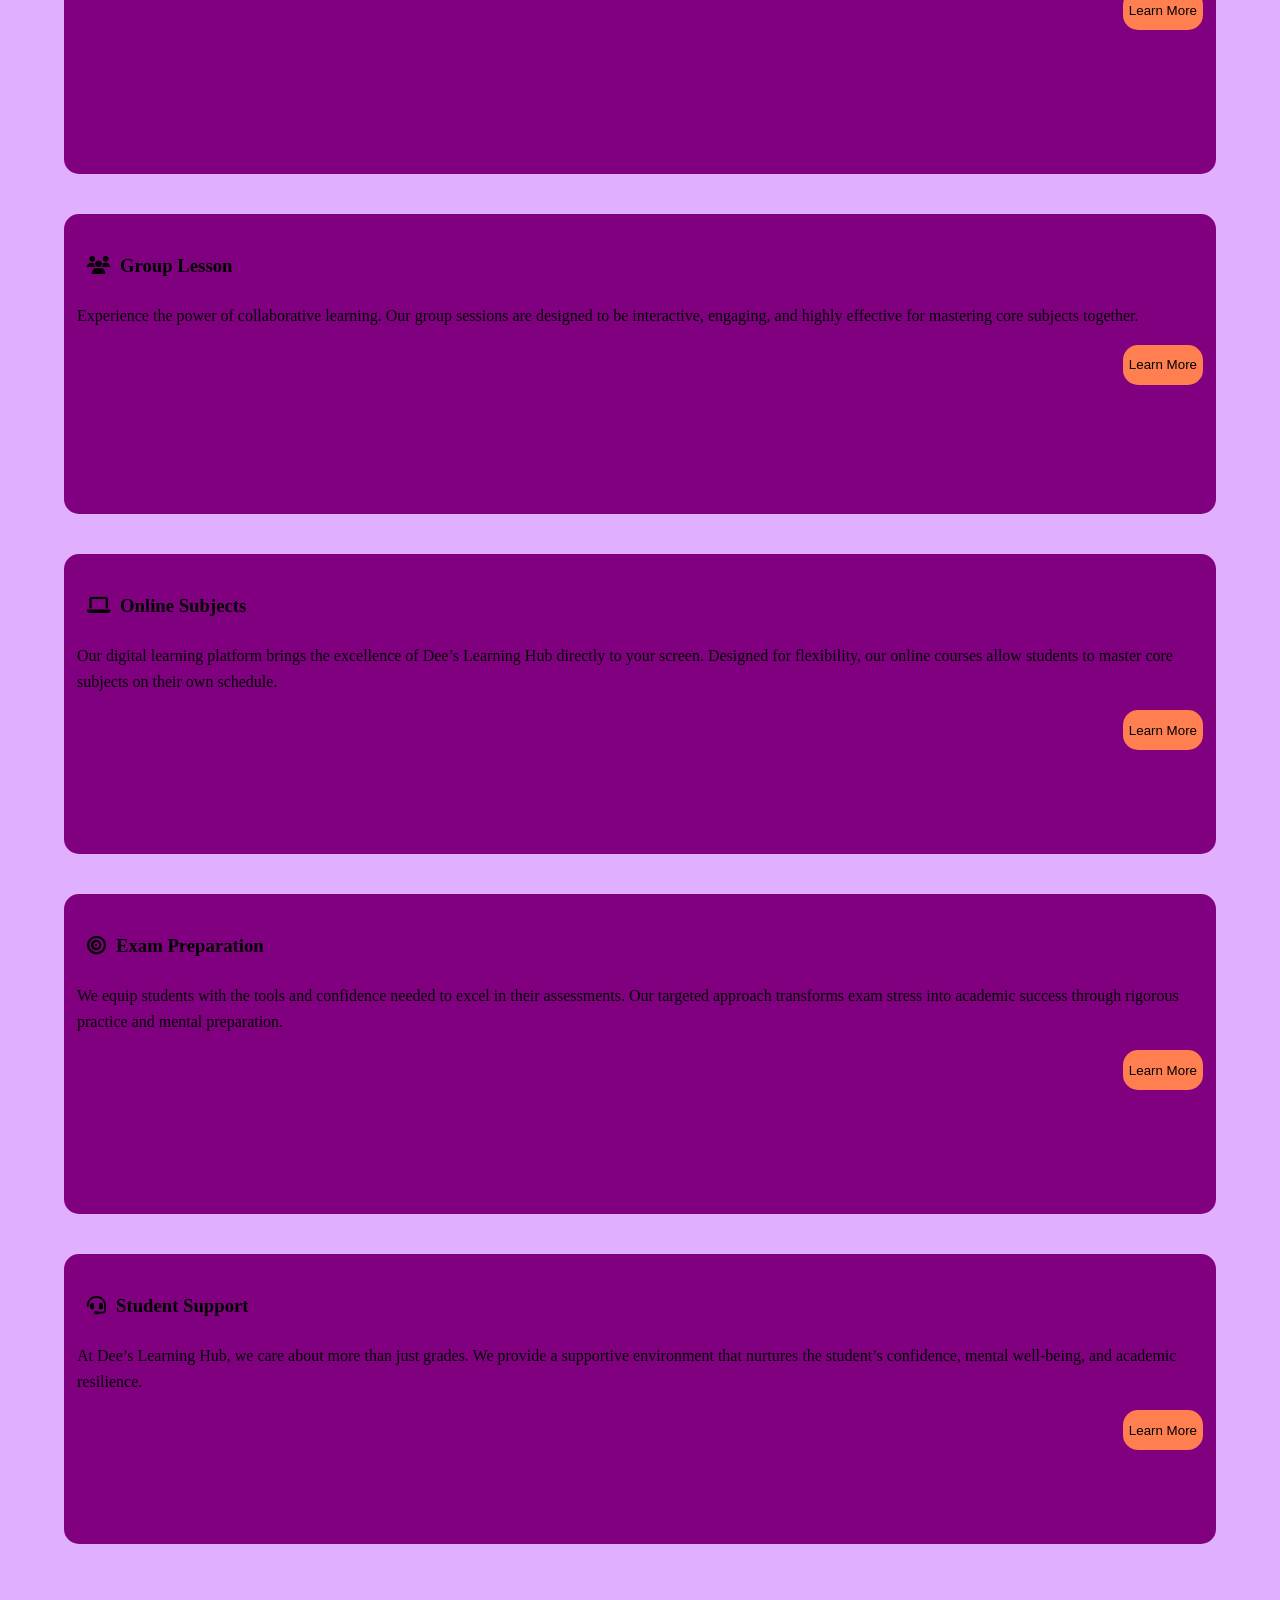
==== commit 8ccc7120: "Update index.html" ====
--- a/index.html
+++ b/index.html
@@ -37,7 +37,7 @@
 <a href="contact.html"><button class="btn"><span class="material-icons">support_agent</span>Contact</button></a>
 <div class="login-section">
   <a href="Login.html"><button  class="btn1">Login</button></a>
-    <a href="signup.html"><button class="btn1">Sign Up</button></a>
+    <a href="Signup.html"><button class="btn1">Sign Up</button></a>
 </div>
 </nav>
 
--- a/index.css
+++ b/index.css
@@ -4,7 +4,11 @@
  
  /* -----Header Section-------*/
 
- header{ background: purple;
+ header{ background: rgba(128, 0, 128, 0.4);
+  backdrop-filter: blur(12px);
+  -webkit-backdrop-filter: blur(12px);
+
+  border-bottom: 1px solid rgba(255, 255, 255, 0.2);
          position: fixed;
          left: 0px; top: 0px;
          height: 80px;
@@ -13,9 +17,8 @@
          align-items: center;
          justify-content: space-between;
          box-shadow: 0 0 15px gray;
-         z-index: 999;
-         backdrop-filter: blur(8px);}
-
+         z-index: 999;}
+ 
 #search-icon { font-size: 40px;
                color: white;}
 
@@ -52,7 +55,6 @@
       position: fixed;
       right: 0px; top: 80px;
       box-shadow: 0 0 15px gray;
-      background: purple;
       display: flex;
       flex-direction: column;
       align-items: flex-end;
@@ -62,6 +64,11 @@
       transform: translateX(100%);
       box-shadow: 0 0 15px gray;
       transition: transform 0.9s ease;
+background: rgba(128, 0, 128, 0.4);
+  backdrop-filter: blur(12px);
+  -webkit-backdrop-filter: blur(12px);
+
+  border-bottom: 1px solid rgba(255, 255, 255, 0.2);
   
 }
 
@@ -313,4 +320,42 @@
 .Service.show {
   opacity: 1;
   transform: translateY(0);
+}
+
+/*------------intro animetion---------*/
+#intro {
+  position: fixed;
+  inset: 0;
+
+  display: flex;
+  justify-content: center;
+  align-items: center;
+
+  background: #E0B0FF;
+
+  z-index: 1000;
+}
+.logo {
+  opacity: 0;
+  transform: scale(0.5);
+
+  animation: logoIntro 1.5s ease forwards;
+}
+
+@keyframes logoIntro {
+
+  0% {
+    opacity: 0;
+    transform: scale(0.5);
+  }
+
+  100% {
+    opacity: 1;
+    transform: scale(1);
+  }
+
+}
+.fade-out {
+  opacity: 0;
+  transition: opacity 0.8s ease;
 }
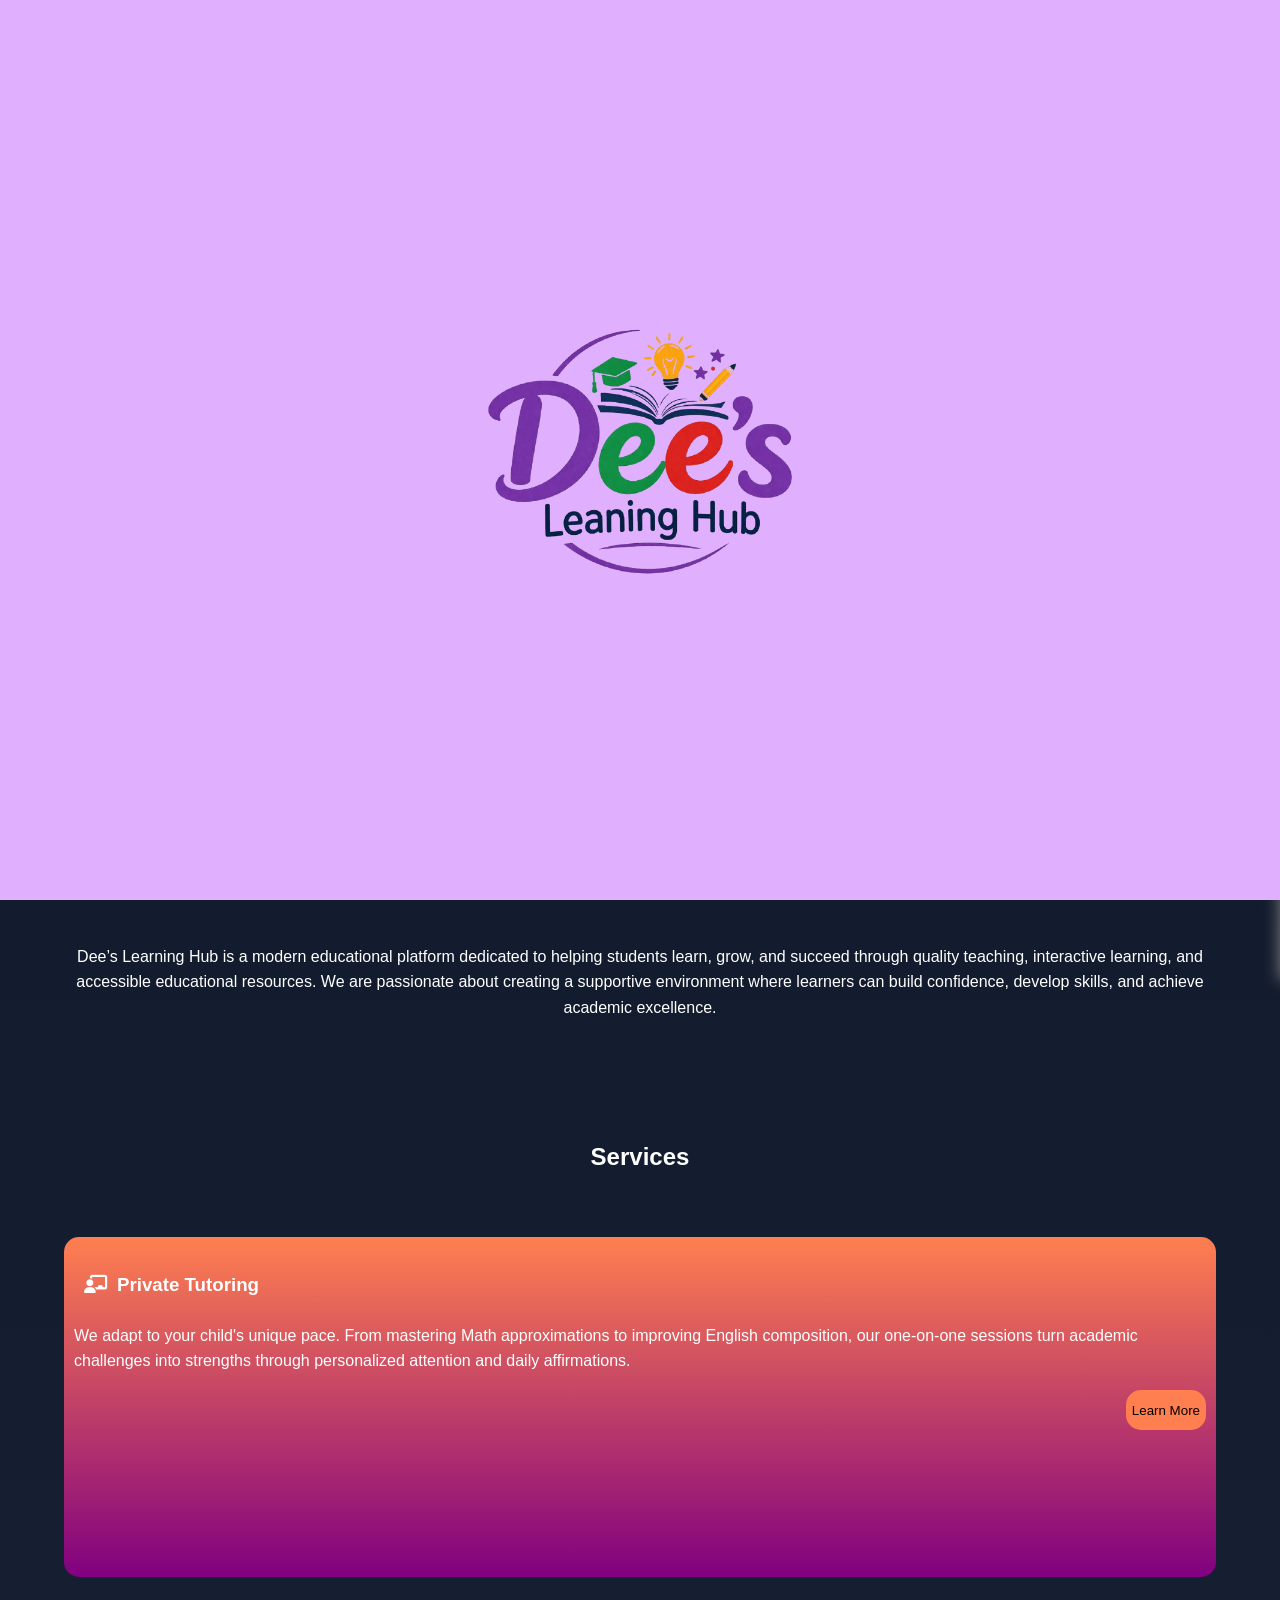
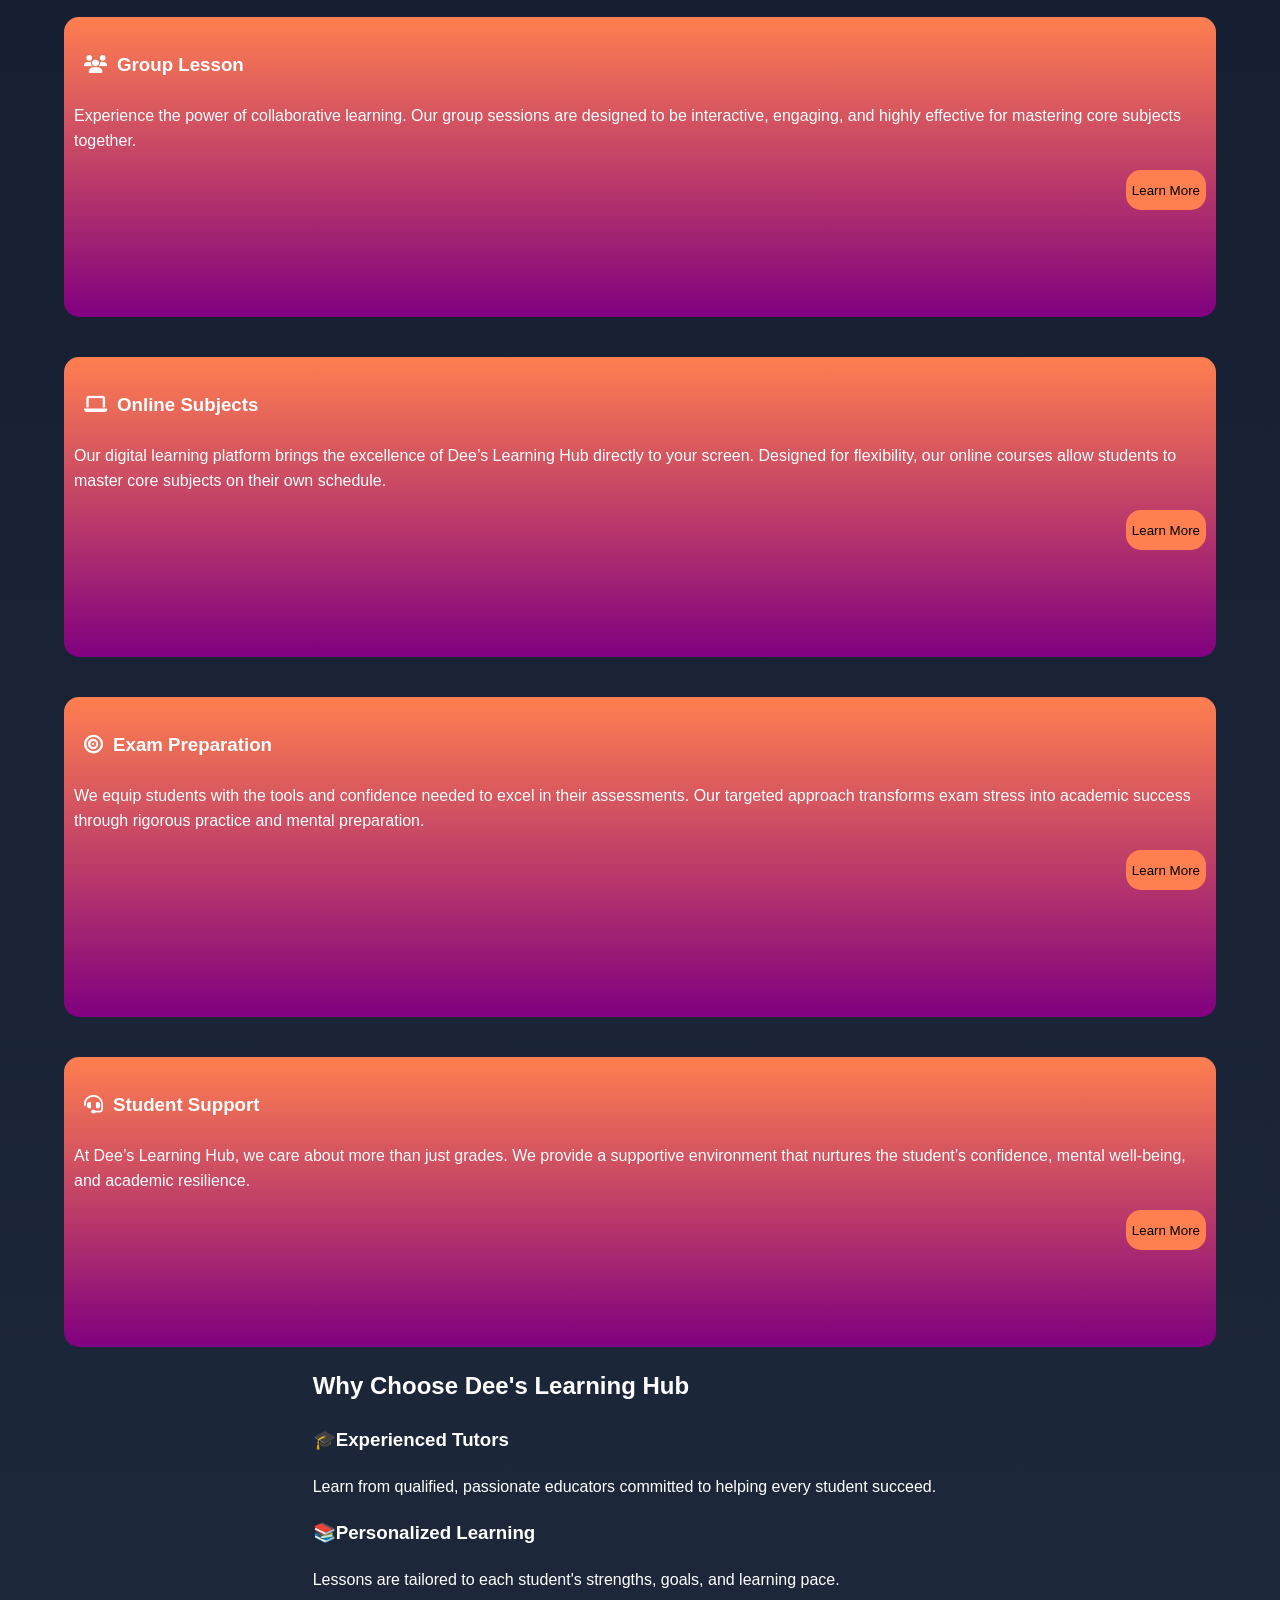
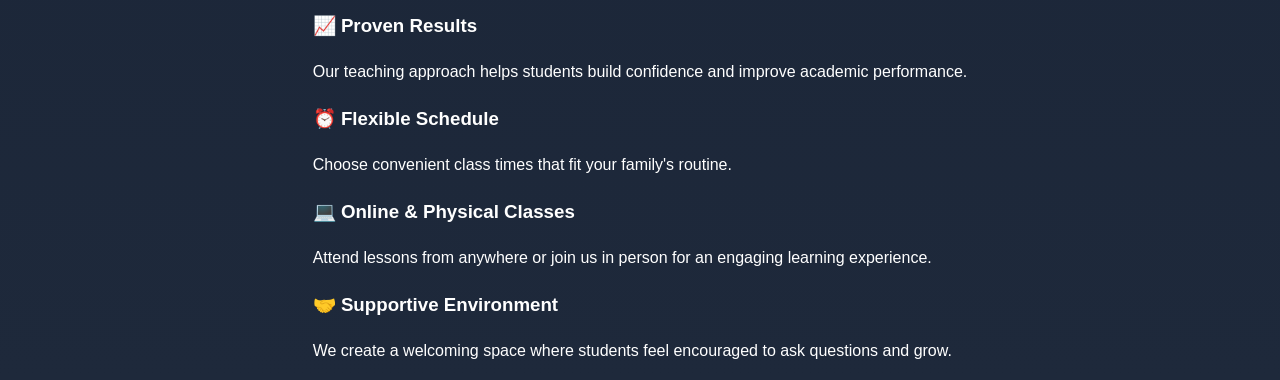
==== commit 7822d8ed: "Update index.html" ====
--- a/index.html
+++ b/index.html
@@ -19,7 +19,7 @@
   <!------Header Section--------->
  
   <header>
-    <img src="hub.png" alt="logo" width="100px" height="80px">
+    <a href="index.html"><img src="hub.png" alt="logo" width="100px" height="80px"></a>
     <div class="icons">
     <span class="material-icons" id="search-icon">search</span> 
      <span id="menu" class="material-icons"> menu</span>
@@ -146,6 +146,39 @@
    
  </div>
   </section>
+
+
+<secton class="why-choose">
+<h2>Why Choose Dee's Learning Hub</h2>
+<div class="slider-container">
+  <div class="why-card">
+  <h3 class="h3">🎓Experienced Tutors</h3>
+    <p class="why">Learn from qualified, passionate educators committed to helping every student succeed.</p>
+     </div>
+       <div class="why-card">
+         <h3 class="h3">📚Personalized Learning</h3>
+        <p class="why">Lessons are tailored to each student's strengths, goals, and learning pace.</p>
+     </div>
+       <div class="why-card">
+         <h3 class="h3">📈 Proven Results</h3>
+         <p class="why">Our teaching approach helps students build confidence and improve academic performance.</p>
+          </div>
+    <div class="why-card">
+      <h3 class="h3">⏰ Flexible Schedule</h3>
+      <p class="why">Choose convenient class times that fit your family's routine.</p>
+  </div>
+    <div class="why-card">
+      <h3 class="h3">💻 Online & Physical Classes</h3>
+      <p class="why">Attend lessons from anywhere or join us in person for an engaging learning experience.</p>
+  </div>
+  <div class="why-card">
+    <h3 class="h3">🤝 Supportive Environment</h3>
+    <p class="why">We create a welcoming space where students feel encouraged to ask questions and grow.</p>
+  </div>
+    </div>
+  
+  
+</secton>
   
 
   
--- a/index.css
+++ b/index.css
@@ -1,6 +1,7 @@
  * { box-sizing: border-box;}
 body { margin: 0px;
-       background: #E0B0FF;}
+    background: linear-gradient(180deg, #0F172A, #1E293B);
+      font-family: 'Poppins', sans-serif;}
  
  /* -----Header Section-------*/
 
@@ -31,7 +32,11 @@
           border-style: none;}
 .toggle-search { position: fixed;
                 top: 80px; left: 0px;
-                 background: purple;
+              background: rgba(128, 0, 128, 0.4);
+  backdrop-filter: blur(12px);
+  -webkit-backdrop-filter: blur(12px);
+
+  border-bottom: 1px solid rgba(255, 255, 255, 0.2);
                  height: 40px;
                  width: 100%;
                  box-shadow: 0 0 15px gray;
@@ -99,13 +104,13 @@
 .btn1 { height: 50px;
         width: 250px;
         border-radius: 10px;
-        background: coral;
+       background: linear-gradient(360deg, purple, coral);
         color: white;
         border-style: none;
         cursor: pointer;}
 
 .btn1:hover { background: gray;
-              transform: scale(1.0);}
+              transform: scale(1.01);}
                 
                 
 /*-------Main-Section------*/
@@ -121,7 +126,7 @@
 .green { color: green;}
 .red{ color: red;}
 .purple{ color: purple;}
-.learning-hub { color: black;}
+.learning-hub { color: white;}
 
 .slogan { font-family: "Dancing Script", cursive;
   font-optical-sizing: auto;
@@ -129,8 +134,8 @@
   font-style: normal;
   text-align: center;}
   
-p { color: black;}
-h2,h3 { color: black;}
+p { color: white;}
+h2,h3 { color: white;}
 
 
 /*-------slider-section--------*/
@@ -231,9 +236,8 @@
 #private-tutor { padding: 10px;
   height: 340px;
   width: 100%; 
-  border-style: solid;
-  border-color: purple;
-  background: purple;
+  
+ background: linear-gradient(360deg, purple, coral);
   border-radius: 15px;}
   
 #private-tutor:hover { transform: scale(1.05);
@@ -242,9 +246,7 @@
 #group-Lesson {height: 300px;
   width: 100%; 
   padding: 10px;
-  border-style: solid;
-  border-color: purple;
-  background: purple;
+  background: linear-gradient(360deg, purple, coral);
   border-radius: 15px;} 
   
 #group-Lesson:hover { transform: scale(1.05);
@@ -252,9 +254,7 @@
 
 #online-subject {height: 300px;
   width: 100%; 
-  border-style: solid;
-  border-color: purple;
-  background: purple;
+   background: linear-gradient(360deg, purple, coral);
   border-radius: 15px;
   padding: 10px;
   border-radius: 15px;
@@ -280,9 +280,7 @@
 #exam { padding: 10px;
   height: 320px;
   width: 100%; 
-  border-style: solid;
-  border-color: purple;
-  background: purple;
+ background: linear-gradient(360deg, purple, coral);
   border-radius: 15px;}
 #exam:hover {transform: scale(1.05);
                box-shadow: 0 0 15px purple;}
@@ -290,9 +288,7 @@
 #Student_Support { padding: 10px;
   height: 290px;
   width: 100%; 
-  border-style: solid;
-  border-color: purple;
-  background: purple;
+   background: linear-gradient(360deg, purple, coral);
   border-radius: 15px;}
 #Student_Support:hover {
   transform: scale(1.05);
@@ -346,12 +342,12 @@
 
   0% {
     opacity: 0;
-    transform: scale(0.5);
+    transform: scale(0.1);
   }
 
   100% {
     opacity: 1;
-    transform: scale(1);
+    transform: scale(0.6);
   }
 
 }
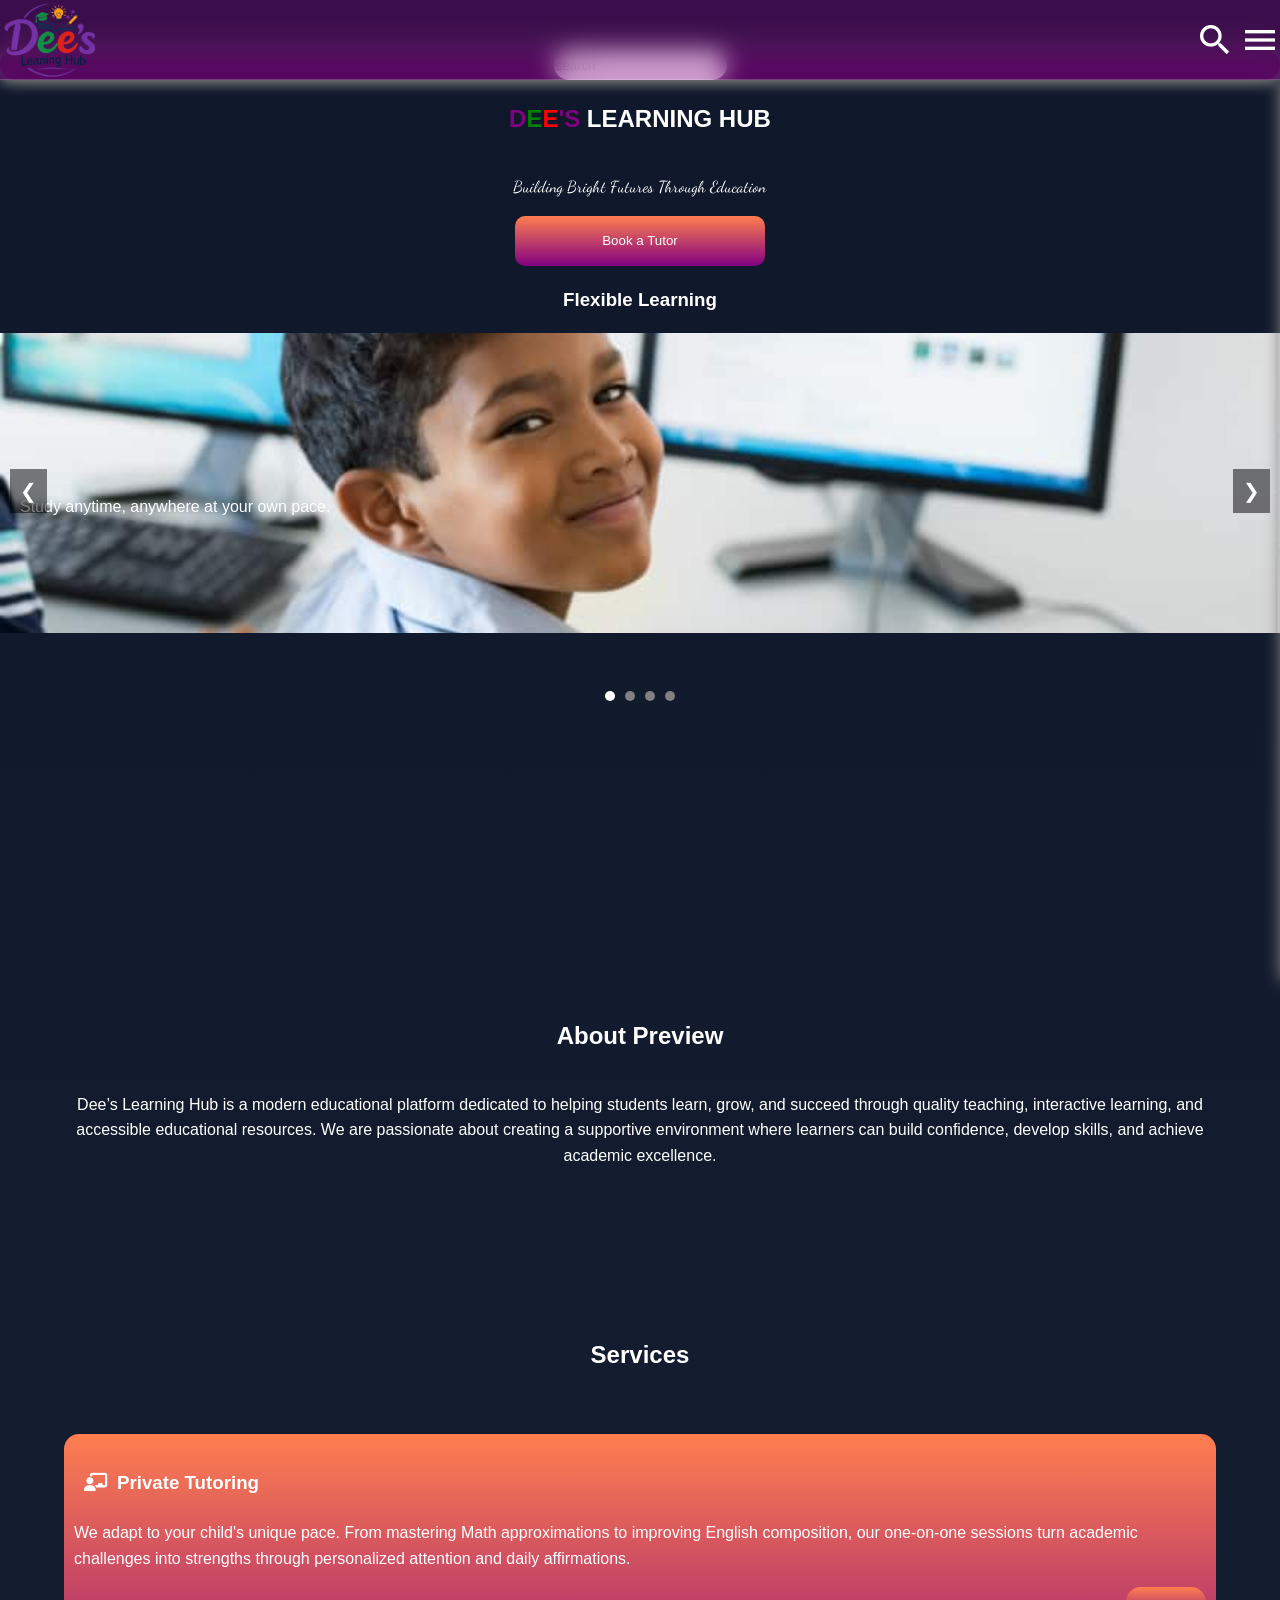
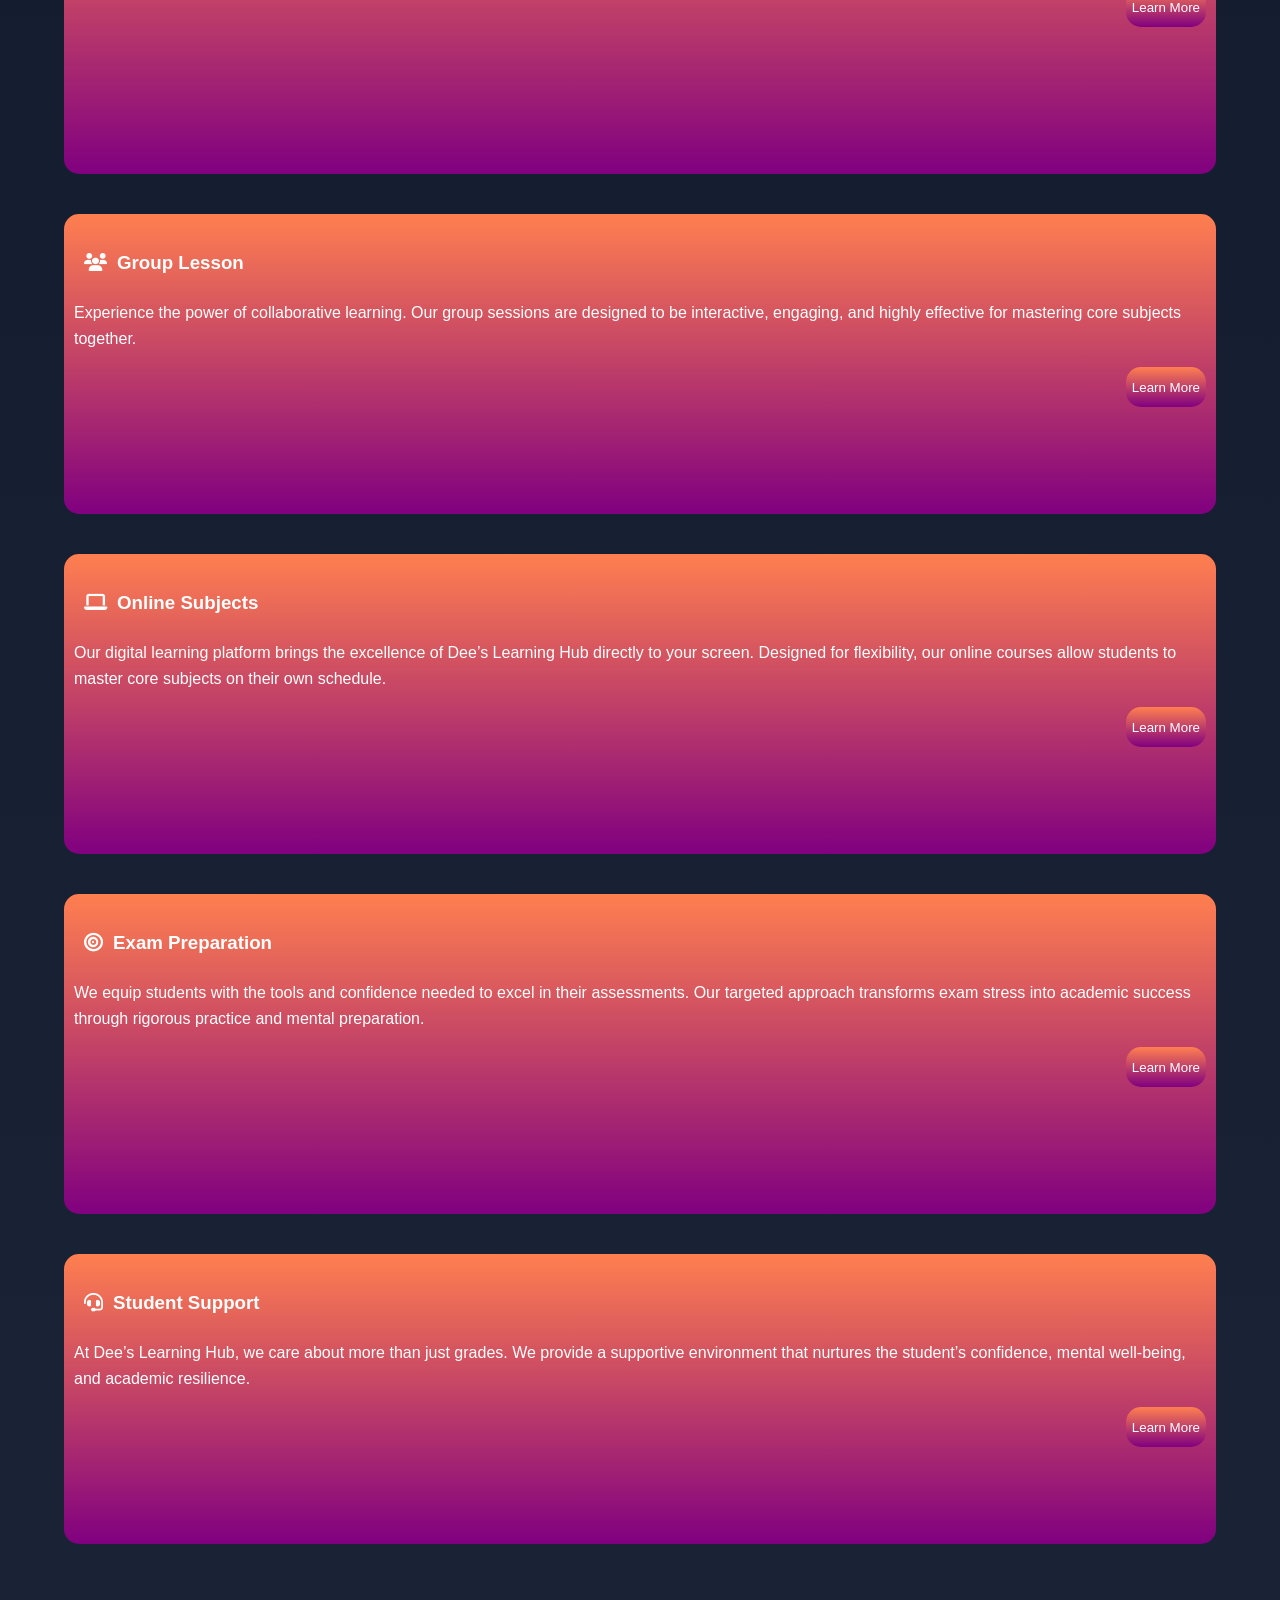
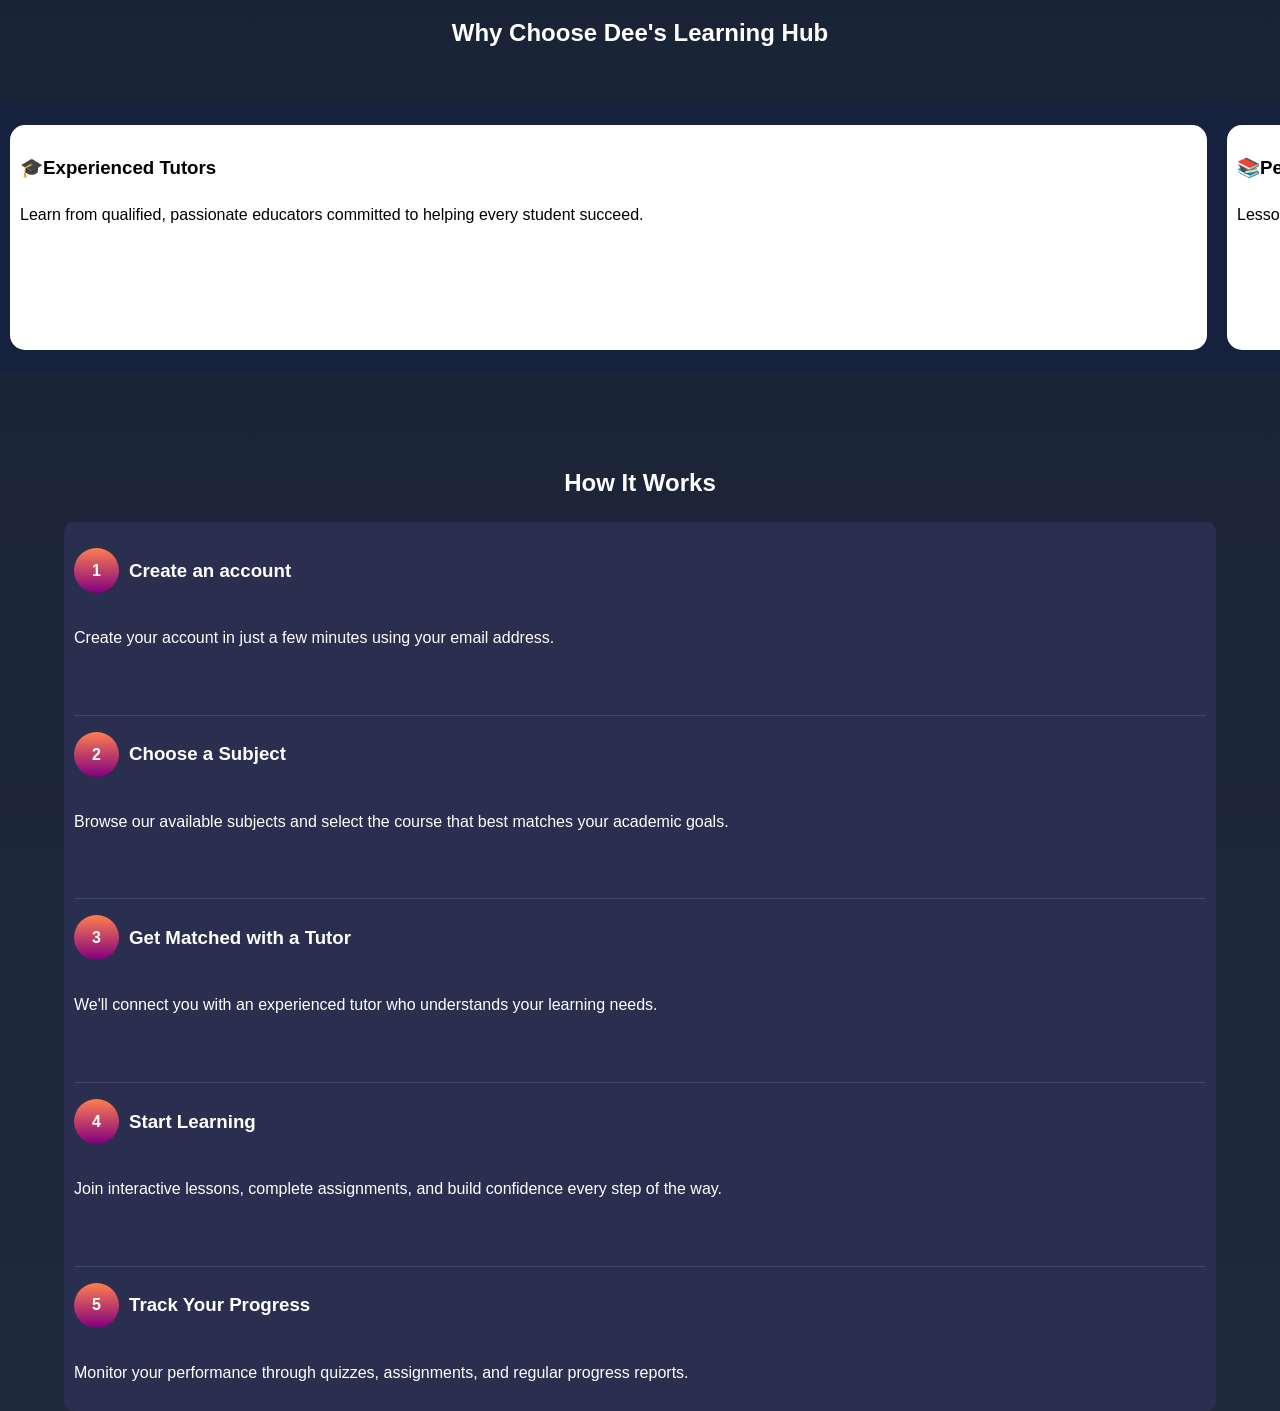
==== commit 35d44016: "Update index.html" ====
--- a/index.html
+++ b/index.html
@@ -177,8 +177,62 @@
   </div>
     </div>
   
-  
-</secton>
+ </secton>
+
+<!----------How it works------------->
+
+  <section class="section-how">
+<h2 style="color: white;">How It Works</h2>
+
+<div class="cards-how-section">
+  <div class="first-container">
+  <div class="container-number">
+  <p class="number1">1</p>
+  <h3>Create an account</h3>
+  </div>
+  <p>Create your account in just a few minutes using
+your email address.</p>
+<div class="step"></div>
+</div>
+
+ <div class="first-container">
+  <div class="container-number">
+  <p class="number1">2</p>
+  <h3>Choose a Subject</h3>
+  </div>
+  <p>Browse our available subjects and select the course that best matches your academic goals.</p>
+  <div class="step"></div>
+  </div>
+  
+   <div class="first-container">
+  <div class="container-number">
+  <p class="number1">3</p>
+  <h3>Get Matched with a Tutor</h3>
+  </div>
+  <p>We'll connect you with an experienced tutor who understands your learning needs.</p>
+  <div class="step"></div>
+  </div>
+  
+     <div class="first-container">
+  <div class="container-number">
+  <p class="number1">4</p>
+  <h3>Start Learning</h3>
+  </div>
+  <p>Join interactive lessons, complete assignments, and build confidence every step of the way.</p>
+  <div class="step"></div>
+  </div>
+
+     <div class="first-container">
+  <div class="container-number">
+  <p class="number1">5</p>
+  <h3>Track Your Progress</h3>
+  </div>
+  <p>Monitor your performance through quizzes, assignments, and regular progress reports.</p>
+  </div>
+
+</div>
+    
+  </section>
   
 
   
--- a/index.css
+++ b/index.css
@@ -117,7 +117,6 @@
 
 main { 
   margin-top: 80px;
-       height: 3500px;
        display: flex;
        flex-direction: column;
        align-items: center;
@@ -236,21 +235,23 @@
 #private-tutor { padding: 10px;
   height: 340px;
   width: 100%; 
-  
  background: linear-gradient(360deg, purple, coral);
-  border-radius: 15px;}
-  
-#private-tutor:hover { transform: scale(1.05);
-   box-shadow: 0 0 15px purple;}
+  border-radius: 15px;
+  transition: 0.5s ease;}
+  
+#private-tutor:hover { transform: translateY(-5%);
+box-shadow: 0 8px 20px rgba(0, 0, 0, 0.25);
+   }
 
 #group-Lesson {height: 300px;
   width: 100%; 
   padding: 10px;
   background: linear-gradient(360deg, purple, coral);
-  border-radius: 15px;} 
-  
-#group-Lesson:hover { transform: scale(1.05);
-               box-shadow: 0 0 15px purple;}
+  border-radius: 15px;
+ transition: 0.5s ease;} 
+  
+#group-Lesson:hover {transform: translateY(-5%);
+box-shadow: 0 8px 20px rgba(0, 0, 0, 0.25);}
 
 #online-subject {height: 300px;
   width: 100%; 
@@ -258,10 +259,10 @@
   border-radius: 15px;
   padding: 10px;
   border-radius: 15px;
-}
-#online-subject:hover { 
-               transform: scale(1.05);
-               box-shadow: 0 0 15px purple;}
+  transition: 0.5s ease;
+}
+#online-subject:hover { transform: translateY(-5%);
+box-shadow: 0 8px 20px rgba(0, 0, 0, 0.25);}
 
 
 i { padding: 10px;}
@@ -269,10 +270,10 @@
 .private-tutor_text { text-overflow: ellipsis;
            line-height: 1.6;}
 .btn3 { height: 40px;
-        background: coral;
+                background: linear-gradient(360deg, purple, coral);
         border-style: none;
         border-radius: 15px;
-        color: black;
+        color: white;
         float: right;}
 .btn3:hover { transform: scale(1.05);
               background: orange;}
@@ -281,18 +282,21 @@
   height: 320px;
   width: 100%; 
  background: linear-gradient(360deg, purple, coral);
-  border-radius: 15px;}
-#exam:hover {transform: scale(1.05);
-               box-shadow: 0 0 15px purple;}
+  border-radius: 15px;
+  transition: 0.5s ease;}
+
+#exam:hover {transform: translateY(-5%);
+box-shadow: 0 8px 20px rgba(0, 0, 0, 0.25);}
 
 #Student_Support { padding: 10px;
   height: 290px;
   width: 100%; 
    background: linear-gradient(360deg, purple, coral);
-  border-radius: 15px;}
-#Student_Support:hover {
-  transform: scale(1.05);
-               box-shadow: 0 0 15px purple;}
+  border-radius: 15px;
+  transition: 0.5s ease;}
+
+#Student_Support:hover{transform: translateY(-5%);
+box-shadow: 0 8px 20px rgba(0, 0, 0, 0.25);}
 
 /*--------About-section --------*/
 
@@ -354,4 +358,78 @@
 .fade-out {
   opacity: 0;
   transition: opacity 0.8s ease;
-}+}
+
+.why-choose {display: flex;
+             flex-direction: column;
+             align-items: center;
+             margin-top: 50px;
+             gap: 30px;
+             height: 50vh;
+             width: 100%;}
+             
+.slider-container {height: 30vh;
+            width: 100%;
+              background: #16213E;
+              padding: 10px;
+                overflow-x: scroll;
+                display: flex;
+                align-items: center;
+                gap: 20px;
+                 scrollbar-width: none; }
+                
+  .why-card { height: 25vh;
+              width: 95%;
+              background: #FFFFFF;
+              border-radius: 15px;
+               flex-shrink: 0;
+               padding: 10px;}
+
+.h3 { color: black;}
+.why { color: black;}
+
+
+/*------------how ut works----------*/
+
+.cards-how-section { background: #2A2F4F;
+   color: #FFFFFF;
+       width: 90%;
+       border-radius: 10px;
+       padding: 10px;
+       transition: 0.9s ease;}
+.cards-how-section:hover { transform: translateY(-3%);
+ box-shadow: 0 8px 20px rgba(0, 0, 0, 0.25);}
+       
+.section-how { width: 100%;
+               display: flex;
+               flex-direction: column;
+               align-items: center;}
+
+.number1 {background: linear-gradient(360deg, purple, coral);
+        
+          height: 45px;
+          width: 45px; 
+          border-radius: 50%;
+          color: white;
+          display: flex;
+          align-items: center;
+          justify-content: center;
+          padding: 10px;
+          font-weight: bold;}
+          
+.container-number { display: flex;
+                    align-items: center;
+                    gap: 10px;
+                    width: 100%;}
+
+.step {padding: 24px 0;
+    border-bottom: 1px solid rgba(255, 255, 255, 0.12);}
+
+
+
+  
+  
+
+                    
+                    
+                    
